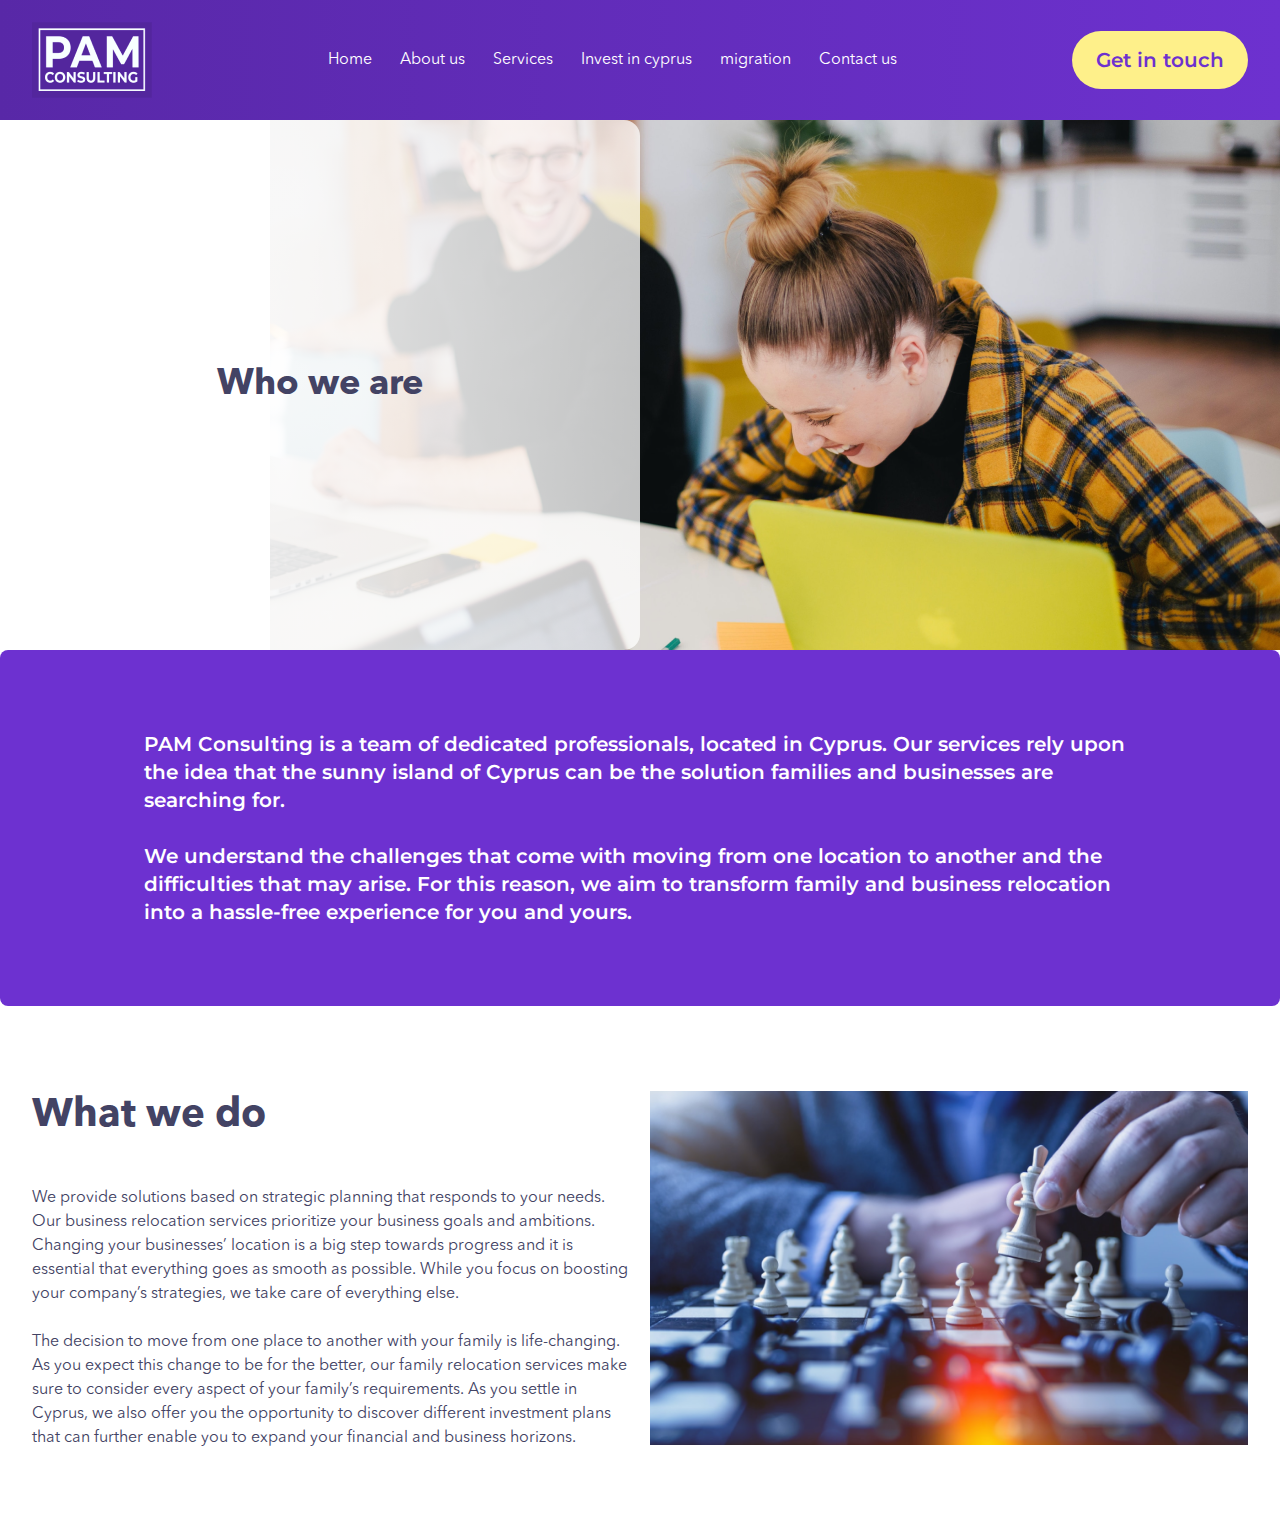
==== about_us.html @ 16cc18ea "what we do section completed" ====
<!DOCTYPE html>
<html lang="en">
  <head>
    <meta charset="UTF-8" />
    <meta name="viewport" content="width=device-width, initial-scale=1.0" />
    <title>About Us</title>
    <link rel="stylesheet" href="./styles/about_us.css" />
    <script src="./scripts/about_us.js" defer></script>
  </head>
  <body class="overflow-x-hidden">
    <svg class="hidden">
      <symbol
        id="bars3"
        xmlns="http://www.w3.org/2000/svg"
        fill="currentColor"
        viewBox="0 0 24 24"
        stroke-width="1.5"
        stroke="currentColor"
      >
        <path
          stroke-linecap="round"
          stroke-linejoin="round"
          d="M3.75 6.75h16.5M3.75 12h16.5m-16.5 5.25h16.5"
        />
      </symbol>
      <symbol
        id="x-mark"
        xmlns="http://www.w3.org/2000/svg"
        fill="none"
        viewBox="0 0 24 24"
        stroke-width="1.5"
        stroke="currentColor"
      >
        <path
          stroke-linecap="round"
          stroke-linejoin="round"
          d="M6 18L18 6M6 6l12 12"
        />
      </symbol>
      <symbol
        id="question-mark-circle"
        xmlns="http://www.w3.org/2000/svg"
        fill="none"
        viewBox="0 0 24 24"
        stroke-width="1.5"
        stroke="currentColor"
        class="w-6 h-6"
      >
        <path
          stroke-linecap="round"
          stroke-linejoin="round"
          d="M9.879 7.519c1.171-1.025 3.071-1.025 4.242 0 1.172 1.025 1.172 2.687 0 3.712-.203.179-.43.326-.67.442-.745.361-1.45.999-1.45 1.827v.75M21 12a9 9 0 11-18 0 9 9 0 0118 0zm-9 5.25h.008v.008H12v-.008z"
        />
      </symbol>
    </svg>
    <header
      class="py-5 bg-gradient-to-r from-purple-900 to-purple-800 relative"
    >
      <div class="container">
        <div class="flex items-center justify-between">
          <div class="w-[80px] h-16 sm:w-[120px] sm:h-20 flex items-center">
            <img src="./files/imgs/about_us_imgs/logo.png" alt="site_logo" />
          </div>
          <nav class="hidden lg:block">
            <ul
              class="flex items-center gap-x-7 text-base child:font-avenirNext child:text-white"
            >
              <li><a href="#">Home</a></li>
              <li><a href="#">About us</a></li>
              <li><a href="#">Services</a></li>
              <li><a href="#">Invest in cyprus</a></li>
              <li><a href="#">migration</a></li>
              <li><a href="#">Contact us</a></li>
            </ul>
          </nav>
          <div class="flex items-center gap-[40px]">
            <div
              class="hidden sm:block font-Montserrat-semi text-base lg:text-xl text-purple-800 bg-yellow-200 px-5 lg:px-6 py-3 lg:py-[15px] rounded-4xl"
            >
              <a href="#">Get in touch</a>
            </div>
            <div class="block lg:hidden">
              <svg
                class="mobile-nav-toggler text-white w-14 h-[42px] cursor-pointer"
              >
                <use href="#bars3"></use>
              </svg>
              <div
                class="mobile-navbar transition-all duration-300 absolute top-0 -right-[300px] h-screen bg-yellow-200 w-[300px] px-8 py-4 z-[999]"
              >
                <div class="flex items-center justify-between">
                  <div>
                    <svg class="mobile-nav-toggler w-11 h-11 cursor-pointer">
                      <use href="#x-mark"></use>
                    </svg>
                  </div>
                  <div>
                    <svg class="w-11 h-11 cursor-pointer">
                      <use href="#question-mark-circle"></use>
                    </svg>
                  </div>
                </div>
                <hr class="my-6 bg-purple-900" />
                <ul
                  class="flex flex-col items-start gap-y-7 text-base sm:text-xl child:font-avenirNext child:text-black child:before:transition-all child:relative child:pl-4 child:before:content-[''] child:before:h-1 child:before:w-0 child-hover:before:w-3 child:before:bg-purple-900 child:before:absolute child:before:top-0 child:before:bottom-0 child:before:left-0 child:before:my-auto child:before:rounded-md"
                >
                  <li><a href="#">Home</a></li>
                  <li><a href="#">About us</a></li>
                  <li><a href="#">Services</a></li>
                  <li><a href="#">Invest in cyprus</a></li>
                  <li><a href="#">migration</a></li>
                  <li><a href="#">Contact us</a></li>
                </ul>
              </div>
            </div>
          </div>
        </div>
      </div>
    </header>

    <main>
      <section>
        <div
          class="who-are-we-section hidden lg:flex items-center justify-between h-[530px]"
        >
          <h1
            class="h-full text-4xl font-avenirNextBold text-[#434364] w-1/2 flex items-center justify-center bg-gradient-to-r from-white to-white/75 rounded-e-2xl"
          >
            Who we are
          </h1>
        </div>
        <div
          class="who-are-we-section-mobile h-[400px] sm:h-[530px] lg:hidden rounded-b-2xl"
        >
          <h2
            class="text-3xl sm:text-4xl font-avenirNextBold text-[#434364] text-center py-16 bg-gradient-to-b from-white to-white/75 rounded-b-2xl"
          >
            Who we are
          </h2>
        </div>
        <div class="bg-purple-400 rounded-lg">
          <div class="container">
            <p
              class="font-Montserrat-semi text-sm md:text-xl text-justify md:text-start leading-10 text-white py-14 md:py-20 2xl:px-80 xl:px-28 md:px-24 px-7"
            >
              PAM Consulting is a team of dedicated professionals, located in
              Cyprus. Our services rely upon the idea that the sunny island of
              Cyprus can be the solution families and businesses are searching
              for.
              <br /><br />
              We understand the challenges that come with moving from one
              location to another and the difficulties that may arise. For this
              reason, we aim to transform family and business relocation into a
              hassle-free experience for you and yours.
            </p>
          </div>
        </div>
      </section>
      <section class="py-20">
        <div class="container">
          <div
            class="flex flex-col lg:flex-row lg:items-center justify-center gap-5"
          >
            <div class="lg:w-1/2 text-[#434364]">
              <h2 class="font-avenirNextBold text-[30px] xl:text-[40px] mb-10">
                What we do
              </h2>
              <p class="font-avenirNext leading-6">
                We provide solutions based on strategic planning that responds
                to your needs. Our business relocation services prioritize your
                business goals and ambitions. Changing your businesses’ location
                is a big step towards progress and it is essential that
                everything goes as smooth as possible. While you focus on
                boosting your company’s strategies, we take care of everything
                else.
                <br /><br />
                The decision to move from one place to another with your family
                is life-changing. As you expect this change to be for the
                better, our family relocation services make sure to consider
                every aspect of your family’s requirements. As you settle in
                Cyprus, we also offer you the opportunity to discover different
                investment plans that can further enable you to expand your
                financial and business horizons.
              </p>
            </div>
            <div class="lg:w-1/2">
              <div class="overflow-hidden">
                <img
                  src="./files/imgs/about_us_imgs/what_we_do.png"
                  alt="img"
                />
              </div>
            </div>
          </div>
        </div>
      </section>
    </main>

    <div
      id="overlay"
      class="hidden fixed top-0 bottom-0 right-0 left-0 h-screen w-full bg-black/50 z-[99]"
    ></div>
  </body>
</html>
---- styles/about_us.css ----
/*
! tailwindcss v3.3.5 | MIT License | https://tailwindcss.com
*/

/*
1. Prevent padding and border from affecting element width. (https://github.com/mozdevs/cssremedy/issues/4)
2. Allow adding a border to an element by just adding a border-width. (https://github.com/tailwindcss/tailwindcss/pull/116)
*/

*,
::before,
::after {
  box-sizing: border-box;
  /* 1 */
  border-width: 0;
  /* 2 */
  border-style: solid;
  /* 2 */
  border-color: #e5e7eb;
  /* 2 */
}

::before,
::after {
  --tw-content: '';
}

/*
1. Use a consistent sensible line-height in all browsers.
2. Prevent adjustments of font size after orientation changes in iOS.
3. Use a more readable tab size.
4. Use the user's configured `sans` font-family by default.
5. Use the user's configured `sans` font-feature-settings by default.
6. Use the user's configured `sans` font-variation-settings by default.
*/

html {
  line-height: 1.5;
  /* 1 */
  -webkit-text-size-adjust: 100%;
  /* 2 */
  -moz-tab-size: 4;
  /* 3 */
  -o-tab-size: 4;
     tab-size: 4;
  /* 3 */
  font-family: ui-sans-serif, system-ui, -apple-system, BlinkMacSystemFont, "Segoe UI", Roboto, "Helvetica Neue", Arial, "Noto Sans", sans-serif, "Apple Color Emoji", "Segoe UI Emoji", "Segoe UI Symbol", "Noto Color Emoji";
  /* 4 */
  font-feature-settings: normal;
  /* 5 */
  font-variation-settings: normal;
  /* 6 */
}

/*
1. Remove the margin in all browsers.
2. Inherit line-height from `html` so users can set them as a class directly on the `html` element.
*/

body {
  margin: 0;
  /* 1 */
  line-height: inherit;
  /* 2 */
}

/*
1. Add the correct height in Firefox.
2. Correct the inheritance of border color in Firefox. (https://bugzilla.mozilla.org/show_bug.cgi?id=190655)
3. Ensure horizontal rules are visible by default.
*/

hr {
  height: 0;
  /* 1 */
  color: inherit;
  /* 2 */
  border-top-width: 1px;
  /* 3 */
}

/*
Add the correct text decoration in Chrome, Edge, and Safari.
*/

abbr:where([title]) {
  -webkit-text-decoration: underline dotted;
          text-decoration: underline dotted;
}

/*
Remove the default font size and weight for headings.
*/

h1,
h2,
h3,
h4,
h5,
h6 {
  font-size: inherit;
  font-weight: inherit;
}

/*
Reset links to optimize for opt-in styling instead of opt-out.
*/

a {
  color: inherit;
  text-decoration: inherit;
}

/*
Add the correct font weight in Edge and Safari.
*/

b,
strong {
  font-weight: bolder;
}

/*
1. Use the user's configured `mono` font family by default.
2. Correct the odd `em` font sizing in all browsers.
*/

code,
kbd,
samp,
pre {
  font-family: ui-monospace, SFMono-Regular, Menlo, Monaco, Consolas, "Liberation Mono", "Courier New", monospace;
  /* 1 */
  font-size: 1em;
  /* 2 */
}

/*
Add the correct font size in all browsers.
*/

small {
  font-size: 80%;
}

/*
Prevent `sub` and `sup` elements from affecting the line height in all browsers.
*/

sub,
sup {
  font-size: 75%;
  line-height: 0;
  position: relative;
  vertical-align: baseline;
}

sub {
  bottom: -0.25em;
}

sup {
  top: -0.5em;
}

/*
1. Remove text indentation from table contents in Chrome and Safari. (https://bugs.chromium.org/p/chromium/issues/detail?id=999088, https://bugs.webkit.org/show_bug.cgi?id=201297)
2. Correct table border color inheritance in all Chrome and Safari. (https://bugs.chromium.org/p/chromium/issues/detail?id=935729, https://bugs.webkit.org/show_bug.cgi?id=195016)
3. Remove gaps between table borders by default.
*/

table {
  text-indent: 0;
  /* 1 */
  border-color: inherit;
  /* 2 */
  border-collapse: collapse;
  /* 3 */
}

/*
1. Change the font styles in all browsers.
2. Remove the margin in Firefox and Safari.
3. Remove default padding in all browsers.
*/

button,
input,
optgroup,
select,
textarea {
  font-family: inherit;
  /* 1 */
  font-feature-settings: inherit;
  /* 1 */
  font-variation-settings: inherit;
  /* 1 */
  font-size: 100%;
  /* 1 */
  font-weight: inherit;
  /* 1 */
  line-height: inherit;
  /* 1 */
  color: inherit;
  /* 1 */
  margin: 0;
  /* 2 */
  padding: 0;
  /* 3 */
}

/*
Remove the inheritance of text transform in Edge and Firefox.
*/

button,
select {
  text-transform: none;
}

/*
1. Correct the inability to style clickable types in iOS and Safari.
2. Remove default button styles.
*/

button,
[type='button'],
[type='reset'],
[type='submit'] {
  -webkit-appearance: button;
  /* 1 */
  background-color: transparent;
  /* 2 */
  background-image: none;
  /* 2 */
}

/*
Use the modern Firefox focus style for all focusable elements.
*/

:-moz-focusring {
  outline: auto;
}

/*
Remove the additional `:invalid` styles in Firefox. (https://github.com/mozilla/gecko-dev/blob/2f9eacd9d3d995c937b4251a5557d95d494c9be1/layout/style/res/forms.css#L728-L737)
*/

:-moz-ui-invalid {
  box-shadow: none;
}

/*
Add the correct vertical alignment in Chrome and Firefox.
*/

progress {
  vertical-align: baseline;
}

/*
Correct the cursor style of increment and decrement buttons in Safari.
*/

::-webkit-inner-spin-button,
::-webkit-outer-spin-button {
  height: auto;
}

/*
1. Correct the odd appearance in Chrome and Safari.
2. Correct the outline style in Safari.
*/

[type='search'] {
  -webkit-appearance: textfield;
  /* 1 */
  outline-offset: -2px;
  /* 2 */
}

/*
Remove the inner padding in Chrome and Safari on macOS.
*/

::-webkit-search-decoration {
  -webkit-appearance: none;
}

/*
1. Correct the inability to style clickable types in iOS and Safari.
2. Change font properties to `inherit` in Safari.
*/

::-webkit-file-upload-button {
  -webkit-appearance: button;
  /* 1 */
  font: inherit;
  /* 2 */
}

/*
Add the correct display in Chrome and Safari.
*/

summary {
  display: list-item;
}

/*
Removes the default spacing and border for appropriate elements.
*/

blockquote,
dl,
dd,
h1,
h2,
h3,
h4,
h5,
h6,
hr,
figure,
p,
pre {
  margin: 0;
}

fieldset {
  margin: 0;
  padding: 0;
}

legend {
  padding: 0;
}

ol,
ul,
menu {
  list-style: none;
  margin: 0;
  padding: 0;
}

/*
Reset default styling for dialogs.
*/

dialog {
  padding: 0;
}

/*
Prevent resizing textareas horizontally by default.
*/

textarea {
  resize: vertical;
}

/*
1. Reset the default placeholder opacity in Firefox. (https://github.com/tailwindlabs/tailwindcss/issues/3300)
2. Set the default placeholder color to the user's configured gray 400 color.
*/

input::-moz-placeholder, textarea::-moz-placeholder {
  opacity: 1;
  /* 1 */
  color: #9ca3af;
  /* 2 */
}

input::placeholder,
textarea::placeholder {
  opacity: 1;
  /* 1 */
  color: #9ca3af;
  /* 2 */
}

/*
Set the default cursor for buttons.
*/

button,
[role="button"] {
  cursor: pointer;
}

/*
Make sure disabled buttons don't get the pointer cursor.
*/

:disabled {
  cursor: default;
}

/*
1. Make replaced elements `display: block` by default. (https://github.com/mozdevs/cssremedy/issues/14)
2. Add `vertical-align: middle` to align replaced elements more sensibly by default. (https://github.com/jensimmons/cssremedy/issues/14#issuecomment-634934210)
   This can trigger a poorly considered lint error in some tools but is included by design.
*/

img,
svg,
video,
canvas,
audio,
iframe,
embed,
object {
  display: block;
  /* 1 */
  vertical-align: middle;
  /* 2 */
}

/*
Constrain images and videos to the parent width and preserve their intrinsic aspect ratio. (https://github.com/mozdevs/cssremedy/issues/14)
*/

img,
video {
  max-width: 100%;
  height: auto;
}

/* Make elements with the HTML hidden attribute stay hidden by default */

[hidden] {
  display: none;
}

@font-face {
  font-family: "avenirNext";

  src: url("../files/fonts/avenir_next/AvenirNextLTPro-Regular.otf");
}

@font-face {
  font-family: "avenirNext-bold";

  src: url("../files/fonts/avenir_next/AvenirNextLTPro-Bold.otf");
}

@font-face {
  font-family: "Montserrat-semi";

  src: url("../files/fonts/montserrat/Montserrat-SemiBold.ttf");
}

.mobile-nav-active {
  right: 0 !important;
}

.who-are-we-section,
  .who-are-we-section-mobile {
  background-image: url("../files/imgs/about_us_imgs/who_we_are.png");
  background-repeat: no-repeat;
}

.who-are-we-section {
  background-size: contain;
  background-position: right;
}

.who-are-we-section-mobile {
  background-size: cover;
  background-position: center;
}

*, ::before, ::after {
  --tw-border-spacing-x: 0;
  --tw-border-spacing-y: 0;
  --tw-translate-x: 0;
  --tw-translate-y: 0;
  --tw-rotate: 0;
  --tw-skew-x: 0;
  --tw-skew-y: 0;
  --tw-scale-x: 1;
  --tw-scale-y: 1;
  --tw-pan-x:  ;
  --tw-pan-y:  ;
  --tw-pinch-zoom:  ;
  --tw-scroll-snap-strictness: proximity;
  --tw-gradient-from-position:  ;
  --tw-gradient-via-position:  ;
  --tw-gradient-to-position:  ;
  --tw-ordinal:  ;
  --tw-slashed-zero:  ;
  --tw-numeric-figure:  ;
  --tw-numeric-spacing:  ;
  --tw-numeric-fraction:  ;
  --tw-ring-inset:  ;
  --tw-ring-offset-width: 0px;
  --tw-ring-offset-color: #fff;
  --tw-ring-color: rgb(59 130 246 / 0.5);
  --tw-ring-offset-shadow: 0 0 #0000;
  --tw-ring-shadow: 0 0 #0000;
  --tw-shadow: 0 0 #0000;
  --tw-shadow-colored: 0 0 #0000;
  --tw-blur:  ;
  --tw-brightness:  ;
  --tw-contrast:  ;
  --tw-grayscale:  ;
  --tw-hue-rotate:  ;
  --tw-invert:  ;
  --tw-saturate:  ;
  --tw-sepia:  ;
  --tw-drop-shadow:  ;
  --tw-backdrop-blur:  ;
  --tw-backdrop-brightness:  ;
  --tw-backdrop-contrast:  ;
  --tw-backdrop-grayscale:  ;
  --tw-backdrop-hue-rotate:  ;
  --tw-backdrop-invert:  ;
  --tw-backdrop-opacity:  ;
  --tw-backdrop-saturate:  ;
  --tw-backdrop-sepia:  ;
}

::backdrop {
  --tw-border-spacing-x: 0;
  --tw-border-spacing-y: 0;
  --tw-translate-x: 0;
  --tw-translate-y: 0;
  --tw-rotate: 0;
  --tw-skew-x: 0;
  --tw-skew-y: 0;
  --tw-scale-x: 1;
  --tw-scale-y: 1;
  --tw-pan-x:  ;
  --tw-pan-y:  ;
  --tw-pinch-zoom:  ;
  --tw-scroll-snap-strictness: proximity;
  --tw-gradient-from-position:  ;
  --tw-gradient-via-position:  ;
  --tw-gradient-to-position:  ;
  --tw-ordinal:  ;
  --tw-slashed-zero:  ;
  --tw-numeric-figure:  ;
  --tw-numeric-spacing:  ;
  --tw-numeric-fraction:  ;
  --tw-ring-inset:  ;
  --tw-ring-offset-width: 0px;
  --tw-ring-offset-color: #fff;
  --tw-ring-color: rgb(59 130 246 / 0.5);
  --tw-ring-offset-shadow: 0 0 #0000;
  --tw-ring-shadow: 0 0 #0000;
  --tw-shadow: 0 0 #0000;
  --tw-shadow-colored: 0 0 #0000;
  --tw-blur:  ;
  --tw-brightness:  ;
  --tw-contrast:  ;
  --tw-grayscale:  ;
  --tw-hue-rotate:  ;
  --tw-invert:  ;
  --tw-saturate:  ;
  --tw-sepia:  ;
  --tw-drop-shadow:  ;
  --tw-backdrop-blur:  ;
  --tw-backdrop-brightness:  ;
  --tw-backdrop-contrast:  ;
  --tw-backdrop-grayscale:  ;
  --tw-backdrop-hue-rotate:  ;
  --tw-backdrop-invert:  ;
  --tw-backdrop-opacity:  ;
  --tw-backdrop-saturate:  ;
  --tw-backdrop-sepia:  ;
}

.container {
  width: 100%;
  margin-right: auto;
  margin-left: auto;
  padding-right: 2rem;
  padding-left: 2rem;
}

@media (min-width: 640px) {
  .container {
    max-width: 640px;
  }
}

@media (min-width: 768px) {
  .container {
    max-width: 768px;
  }
}

@media (min-width: 1024px) {
  .container {
    max-width: 1024px;
  }
}

@media (min-width: 1280px) {
  .container {
    max-width: 1280px;
  }
}

@media (min-width: 1536px) {
  .container {
    max-width: 1536px;
  }
}

.fixed {
  position: fixed;
}

.absolute {
  position: absolute;
}

.relative {
  position: relative;
}

.-right-\[300px\] {
  right: -300px;
}

.bottom-0 {
  bottom: 0px;
}

.left-0 {
  left: 0px;
}

.right-0 {
  right: 0px;
}

.top-0 {
  top: 0px;
}

.z-\[999\] {
  z-index: 999;
}

.z-\[99\] {
  z-index: 99;
}

.my-6 {
  margin-top: 1.5rem;
  margin-bottom: 1.5rem;
}

.mb-10 {
  margin-bottom: 2.5rem;
}

.block {
  display: block;
}

.flex {
  display: flex;
}

.hidden {
  display: none;
}

.h-11 {
  height: 2.75rem;
}

.h-16 {
  height: 4rem;
}

.h-6 {
  height: 1.5rem;
}

.h-\[400px\] {
  height: 400px;
}

.h-\[42px\] {
  height: 42px;
}

.h-\[530px\] {
  height: 530px;
}

.h-full {
  height: 100%;
}

.h-screen {
  height: 100vh;
}

.w-1\/2 {
  width: 50%;
}

.w-11 {
  width: 2.75rem;
}

.w-14 {
  width: 3.5rem;
}

.w-6 {
  width: 1.5rem;
}

.w-\[300px\] {
  width: 300px;
}

.w-\[80px\] {
  width: 80px;
}

.w-full {
  width: 100%;
}

.transform {
  transform: translate(var(--tw-translate-x), var(--tw-translate-y)) rotate(var(--tw-rotate)) skewX(var(--tw-skew-x)) skewY(var(--tw-skew-y)) scaleX(var(--tw-scale-x)) scaleY(var(--tw-scale-y));
}

.cursor-pointer {
  cursor: pointer;
}

.flex-row {
  flex-direction: row;
}

.flex-col {
  flex-direction: column;
}

.items-start {
  align-items: flex-start;
}

.items-center {
  align-items: center;
}

.justify-center {
  justify-content: center;
}

.justify-between {
  justify-content: space-between;
}

.gap-\[40px\] {
  gap: 40px;
}

.gap-5 {
  gap: 1.25rem;
}

.gap-x-7 {
  -moz-column-gap: 1.75rem;
       column-gap: 1.75rem;
}

.gap-y-7 {
  row-gap: 1.75rem;
}

.overflow-hidden {
  overflow: hidden;
}

.overflow-x-hidden {
  overflow-x: hidden;
}

.rounded-4xl {
  border-radius: 30px;
}

.rounded-lg {
  border-radius: 0.5rem;
}

.rounded-b-2xl {
  border-bottom-right-radius: 1rem;
  border-bottom-left-radius: 1rem;
}

.rounded-e-2xl {
  border-start-end-radius: 1rem;
  border-end-end-radius: 1rem;
}

.rounded-s-md {
  border-start-start-radius: 0.375rem;
  border-end-start-radius: 0.375rem;
}

.rounded-e-md {
  border-start-end-radius: 0.375rem;
  border-end-end-radius: 0.375rem;
}

.rounded-e-lg {
  border-start-end-radius: 0.5rem;
  border-end-end-radius: 0.5rem;
}

.bg-black\/50 {
  background-color: rgb(0 0 0 / 0.5);
}

.bg-purple-400 {
  --tw-bg-opacity: 1;
  background-color: rgb(109 49 208 / var(--tw-bg-opacity));
}

.bg-purple-900 {
  --tw-bg-opacity: 1;
  background-color: rgb(88 40 167 / var(--tw-bg-opacity));
}

.bg-yellow-200 {
  --tw-bg-opacity: 1;
  background-color: rgb(254 240 138 / var(--tw-bg-opacity));
}

.bg-gradient-to-b {
  background-image: linear-gradient(to bottom, var(--tw-gradient-stops));
}

.bg-gradient-to-r {
  background-image: linear-gradient(to right, var(--tw-gradient-stops));
}

.from-purple-900 {
  --tw-gradient-from: #5828a7 var(--tw-gradient-from-position);
  --tw-gradient-to: rgb(88 40 167 / 0) var(--tw-gradient-to-position);
  --tw-gradient-stops: var(--tw-gradient-from), var(--tw-gradient-to);
}

.from-white {
  --tw-gradient-from: #fff var(--tw-gradient-from-position);
  --tw-gradient-to: rgb(255 255 255 / 0) var(--tw-gradient-to-position);
  --tw-gradient-stops: var(--tw-gradient-from), var(--tw-gradient-to);
}

.to-purple-800 {
  --tw-gradient-to: #6d31cf var(--tw-gradient-to-position);
}

.to-white\/75 {
  --tw-gradient-to: rgb(255 255 255 / 0.75) var(--tw-gradient-to-position);
}

.px-5 {
  padding-left: 1.25rem;
  padding-right: 1.25rem;
}

.px-7 {
  padding-left: 1.75rem;
  padding-right: 1.75rem;
}

.px-8 {
  padding-left: 2rem;
  padding-right: 2rem;
}

.py-14 {
  padding-top: 3.5rem;
  padding-bottom: 3.5rem;
}

.py-16 {
  padding-top: 4rem;
  padding-bottom: 4rem;
}

.py-3 {
  padding-top: 0.75rem;
  padding-bottom: 0.75rem;
}

.py-4 {
  padding-top: 1rem;
  padding-bottom: 1rem;
}

.py-5 {
  padding-top: 1.25rem;
  padding-bottom: 1.25rem;
}

.py-20 {
  padding-top: 5rem;
  padding-bottom: 5rem;
}

.text-center {
  text-align: center;
}

.text-justify {
  text-align: justify;
}

.font-Montserrat-semi {
  font-family: Montserrat-semi;
}

.font-avenirNextBold {
  font-family: avenirNext-bold;
}

.font-avenirNext {
  font-family: avenirNext;
}

.text-3xl {
  font-size: 1.875rem;
  line-height: 2.25rem;
}

.text-4xl {
  font-size: 2.25rem;
  line-height: 2.5rem;
}

.text-base {
  font-size: 1rem;
  line-height: 1.5rem;
}

.text-sm {
  font-size: 0.875rem;
  line-height: 1.25rem;
}

.text-\[40px\] {
  font-size: 40px;
}

.text-\[90px\] {
  font-size: 90px;
}

.text-\[30px\] {
  font-size: 30px;
}

.leading-10 {
  line-height: 2.5rem;
}

.leading-7 {
  line-height: 1.75rem;
}

.leading-6 {
  line-height: 1.5rem;
}

.text-\[\#434364\] {
  --tw-text-opacity: 1;
  color: rgb(67 67 100 / var(--tw-text-opacity));
}

.text-purple-800 {
  --tw-text-opacity: 1;
  color: rgb(109 49 207 / var(--tw-text-opacity));
}

.text-white {
  --tw-text-opacity: 1;
  color: rgb(255 255 255 / var(--tw-text-opacity));
}

.text-\[\] {
  color: ;
}

.text-\[px\] {
  color: px;
}

.transition-all {
  transition-property: all;
  transition-timing-function: cubic-bezier(0.4, 0, 0.2, 1);
  transition-duration: 150ms;
}

.duration-300 {
  transition-duration: 300ms;
}

.child\:relative > * {
  position: relative;
}

.child\:pl-4 > * {
  padding-left: 1rem;
}

.child\:font-avenirNext > * {
  font-family: avenirNext;
}

.child\:text-black > * {
  --tw-text-opacity: 1;
  color: rgb(0 0 0 / var(--tw-text-opacity));
}

.child\:text-white > * {
  --tw-text-opacity: 1;
  color: rgb(255 255 255 / var(--tw-text-opacity));
}

.child\:before\:absolute > *::before {
  content: var(--tw-content);
  position: absolute;
}

.child\:before\:bottom-0 > *::before {
  content: var(--tw-content);
  bottom: 0px;
}

.child\:before\:left-0 > *::before {
  content: var(--tw-content);
  left: 0px;
}

.child\:before\:top-0 > *::before {
  content: var(--tw-content);
  top: 0px;
}

.child\:before\:my-auto > *::before {
  content: var(--tw-content);
  margin-top: auto;
  margin-bottom: auto;
}

.child\:before\:h-1 > *::before {
  content: var(--tw-content);
  height: 0.25rem;
}

.child\:before\:w-0 > *::before {
  content: var(--tw-content);
  width: 0px;
}

.child\:before\:rounded-md > *::before {
  content: var(--tw-content);
  border-radius: 0.375rem;
}

.child\:before\:bg-purple-900 > *::before {
  content: var(--tw-content);
  --tw-bg-opacity: 1;
  background-color: rgb(88 40 167 / var(--tw-bg-opacity));
}

.child\:before\:transition-all > *::before {
  content: var(--tw-content);
  transition-property: all;
  transition-timing-function: cubic-bezier(0.4, 0, 0.2, 1);
  transition-duration: 150ms;
}

.child\:before\:content-\[\'\'\] > *::before {
  --tw-content: '';
  content: var(--tw-content);
}

.child-hover\:before\:w-3 > *:hover::before {
  content: var(--tw-content);
  width: 0.75rem;
}

@media (min-width: 640px) {
  .sm\:block {
    display: block;
  }

  .sm\:h-20 {
    height: 5rem;
  }

  .sm\:h-\[530px\] {
    height: 530px;
  }

  .sm\:w-\[120px\] {
    width: 120px;
  }

  .sm\:text-4xl {
    font-size: 2.25rem;
    line-height: 2.5rem;
  }

  .sm\:text-xl {
    font-size: 1.25rem;
    line-height: 1.75rem;
  }
}

@media (min-width: 768px) {
  .md\:px-24 {
    padding-left: 6rem;
    padding-right: 6rem;
  }

  .md\:py-20 {
    padding-top: 5rem;
    padding-bottom: 5rem;
  }

  .md\:text-start {
    text-align: start;
  }

  .md\:text-xl {
    font-size: 1.25rem;
    line-height: 1.75rem;
  }
}

@media (min-width: 1024px) {
  .lg\:block {
    display: block;
  }

  .lg\:flex {
    display: flex;
  }

  .lg\:hidden {
    display: none;
  }

  .lg\:w-1\/2 {
    width: 50%;
  }

  .lg\:flex-row {
    flex-direction: row;
  }

  .lg\:items-center {
    align-items: center;
  }

  .lg\:px-6 {
    padding-left: 1.5rem;
    padding-right: 1.5rem;
  }

  .lg\:py-\[15px\] {
    padding-top: 15px;
    padding-bottom: 15px;
  }

  .lg\:text-xl {
    font-size: 1.25rem;
    line-height: 1.75rem;
  }
}

@media (min-width: 1280px) {
  .xl\:flex-row {
    flex-direction: row;
  }

  .xl\:px-28 {
    padding-left: 7rem;
    padding-right: 7rem;
  }

  .xl\:text-\[40px\] {
    font-size: 40px;
  }
}

@media (min-width: 1536px) {
  .\32xl\:px-80 {
    padding-left: 20rem;
    padding-right: 20rem;
  }
}
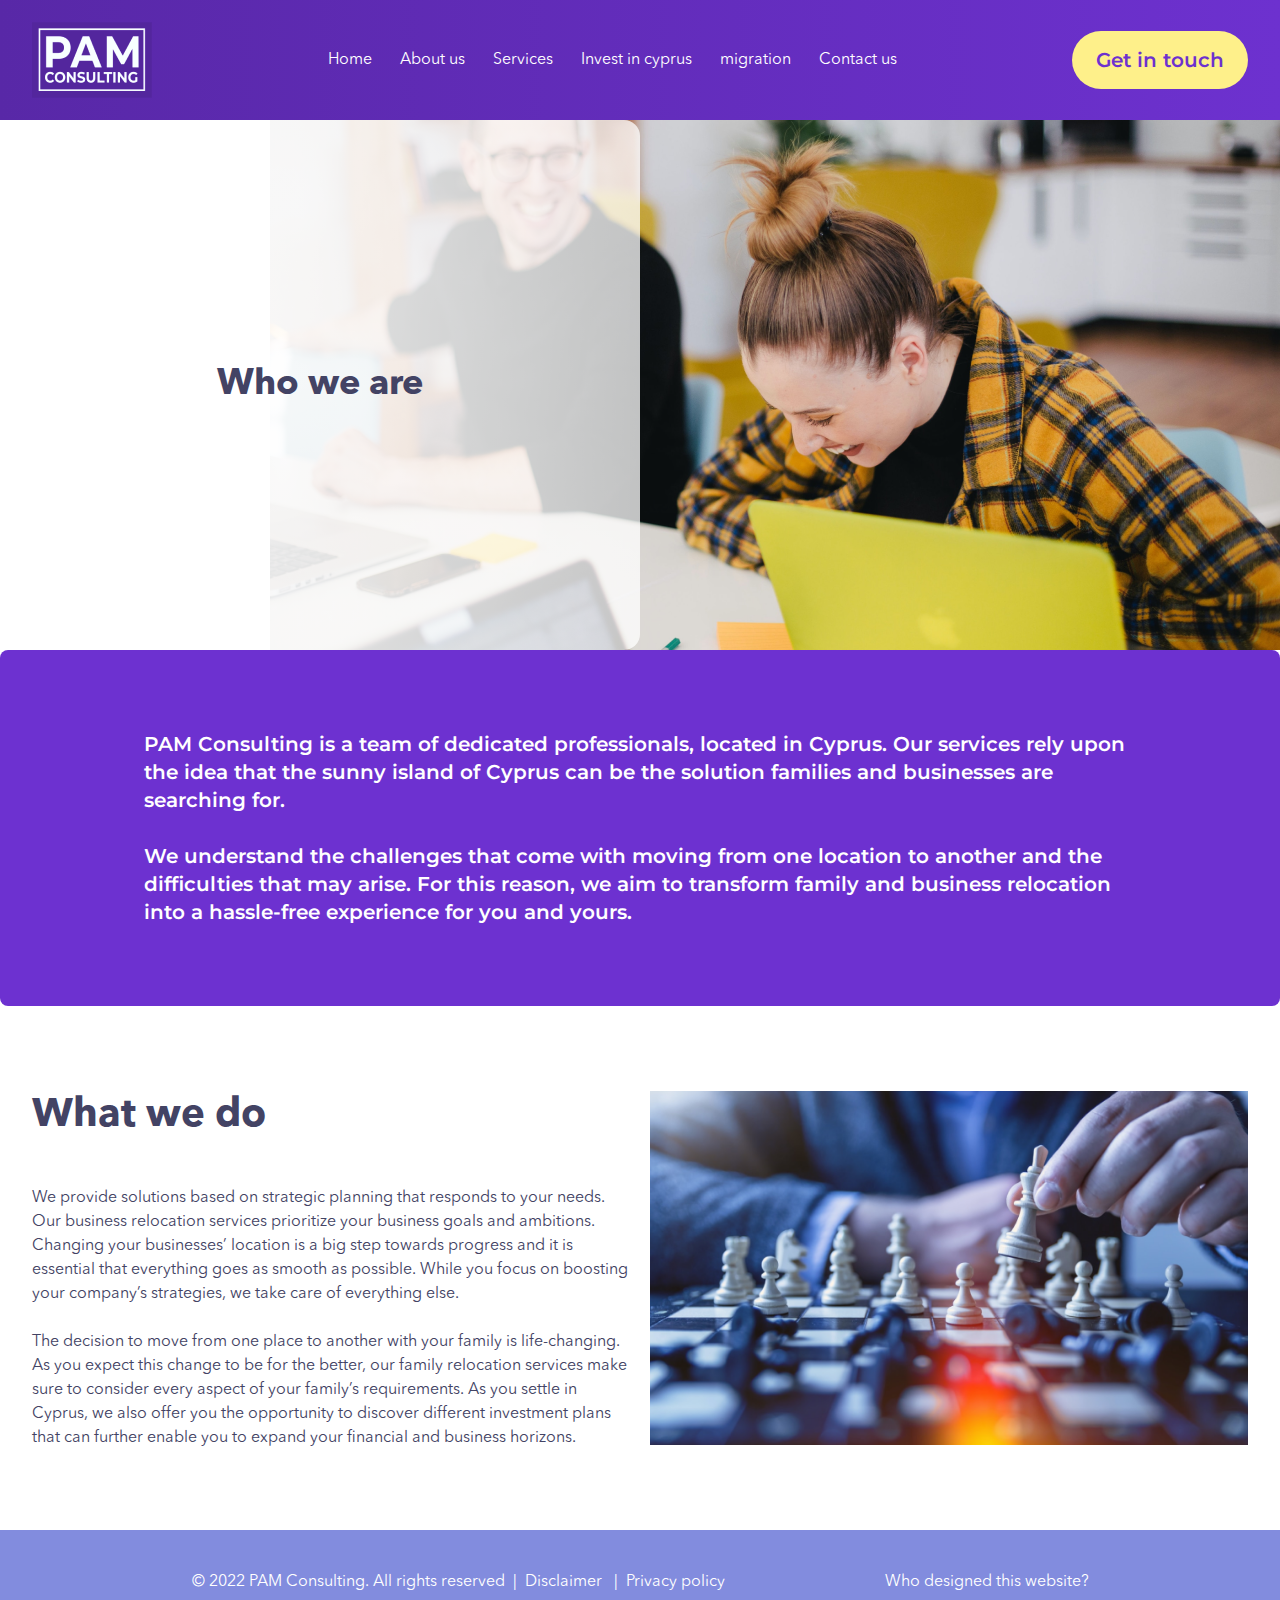
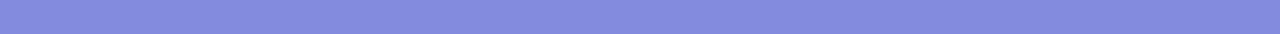
==== commit 3dedf4e2: "footer copyright section completed" ====
--- a/about_us.html
+++ b/about_us.html
@@ -195,6 +195,20 @@
         </div>
       </section>
     </main>
+    <footer>
+      <div
+        class="flex flex-col gap-3 md:flex-row md:gap-0 items-center justify-center bg-[#828CDE] text-white font-avenirNext py-10"
+      >
+        <p>© 2022 PAM Consulting. All rights reserved</p>
+        <div>
+          <a class="before:content-['|'] before:px-2" href="#">Disclaimer</a>
+          <a class="before:content-['|'] before:px-2" href="#"
+            >Privacy policy</a
+          >
+        </div>
+        <a href="#" class="lg:ml-40 md:ml-7">Who designed this website?</a>
+      </div>
+    </footer>
 
     <div
       id="overlay"
--- a/styles/about_us.css
+++ b/styles/about_us.css
@@ -659,6 +659,14 @@
   margin-bottom: 2.5rem;
 }
 
+.ml-10 {
+  margin-left: 2.5rem;
+}
+
+.ml-40 {
+  margin-left: 10rem;
+}
+
 .block {
   display: block;
 }
@@ -769,6 +777,10 @@
 
 .gap-5 {
   gap: 1.25rem;
+}
+
+.gap-3 {
+  gap: 0.75rem;
 }
 
 .gap-x-7 {
@@ -838,6 +850,15 @@
 .bg-yellow-200 {
   --tw-bg-opacity: 1;
   background-color: rgb(254 240 138 / var(--tw-bg-opacity));
+}
+
+.bg-\[\#\] {
+  background-color: #;
+}
+
+.bg-\[\#828CDE\] {
+  --tw-bg-opacity: 1;
+  background-color: rgb(130 140 222 / var(--tw-bg-opacity));
 }
 
 .bg-gradient-to-b {
@@ -913,6 +934,11 @@
   padding-bottom: 5rem;
 }
 
+.py-10 {
+  padding-top: 2.5rem;
+  padding-bottom: 2.5rem;
+}
+
 .text-center {
   text-align: center;
 }
@@ -1010,6 +1036,22 @@
   transition-duration: 300ms;
 }
 
+.before\:px-2::before {
+  content: var(--tw-content);
+  padding-left: 0.5rem;
+  padding-right: 0.5rem;
+}
+
+.before\:content-\[\'\'\]::before {
+  --tw-content: '';
+  content: var(--tw-content);
+}
+
+.before\:content-\[\'\|\'\]::before {
+  --tw-content: '|';
+  content: var(--tw-content);
+}
+
 .child\:relative > * {
   position: relative;
 }
@@ -1097,6 +1139,10 @@
 }
 
 @media (min-width: 640px) {
+  .sm\:ml-0 {
+    margin-left: 0px;
+  }
+
   .sm\:block {
     display: block;
   }
@@ -1111,6 +1157,14 @@
 
   .sm\:w-\[120px\] {
     width: 120px;
+  }
+
+  .sm\:flex-col {
+    flex-direction: column;
+  }
+
+  .sm\:gap-3 {
+    gap: 0.75rem;
   }
 
   .sm\:text-4xl {
@@ -1125,6 +1179,18 @@
 }
 
 @media (min-width: 768px) {
+  .md\:ml-7 {
+    margin-left: 1.75rem;
+  }
+
+  .md\:flex-row {
+    flex-direction: row;
+  }
+
+  .md\:gap-0 {
+    gap: 0px;
+  }
+
   .md\:px-24 {
     padding-left: 6rem;
     padding-right: 6rem;
@@ -1146,6 +1212,10 @@
 }
 
 @media (min-width: 1024px) {
+  .lg\:ml-40 {
+    margin-left: 10rem;
+  }
+
   .lg\:block {
     display: block;
   }
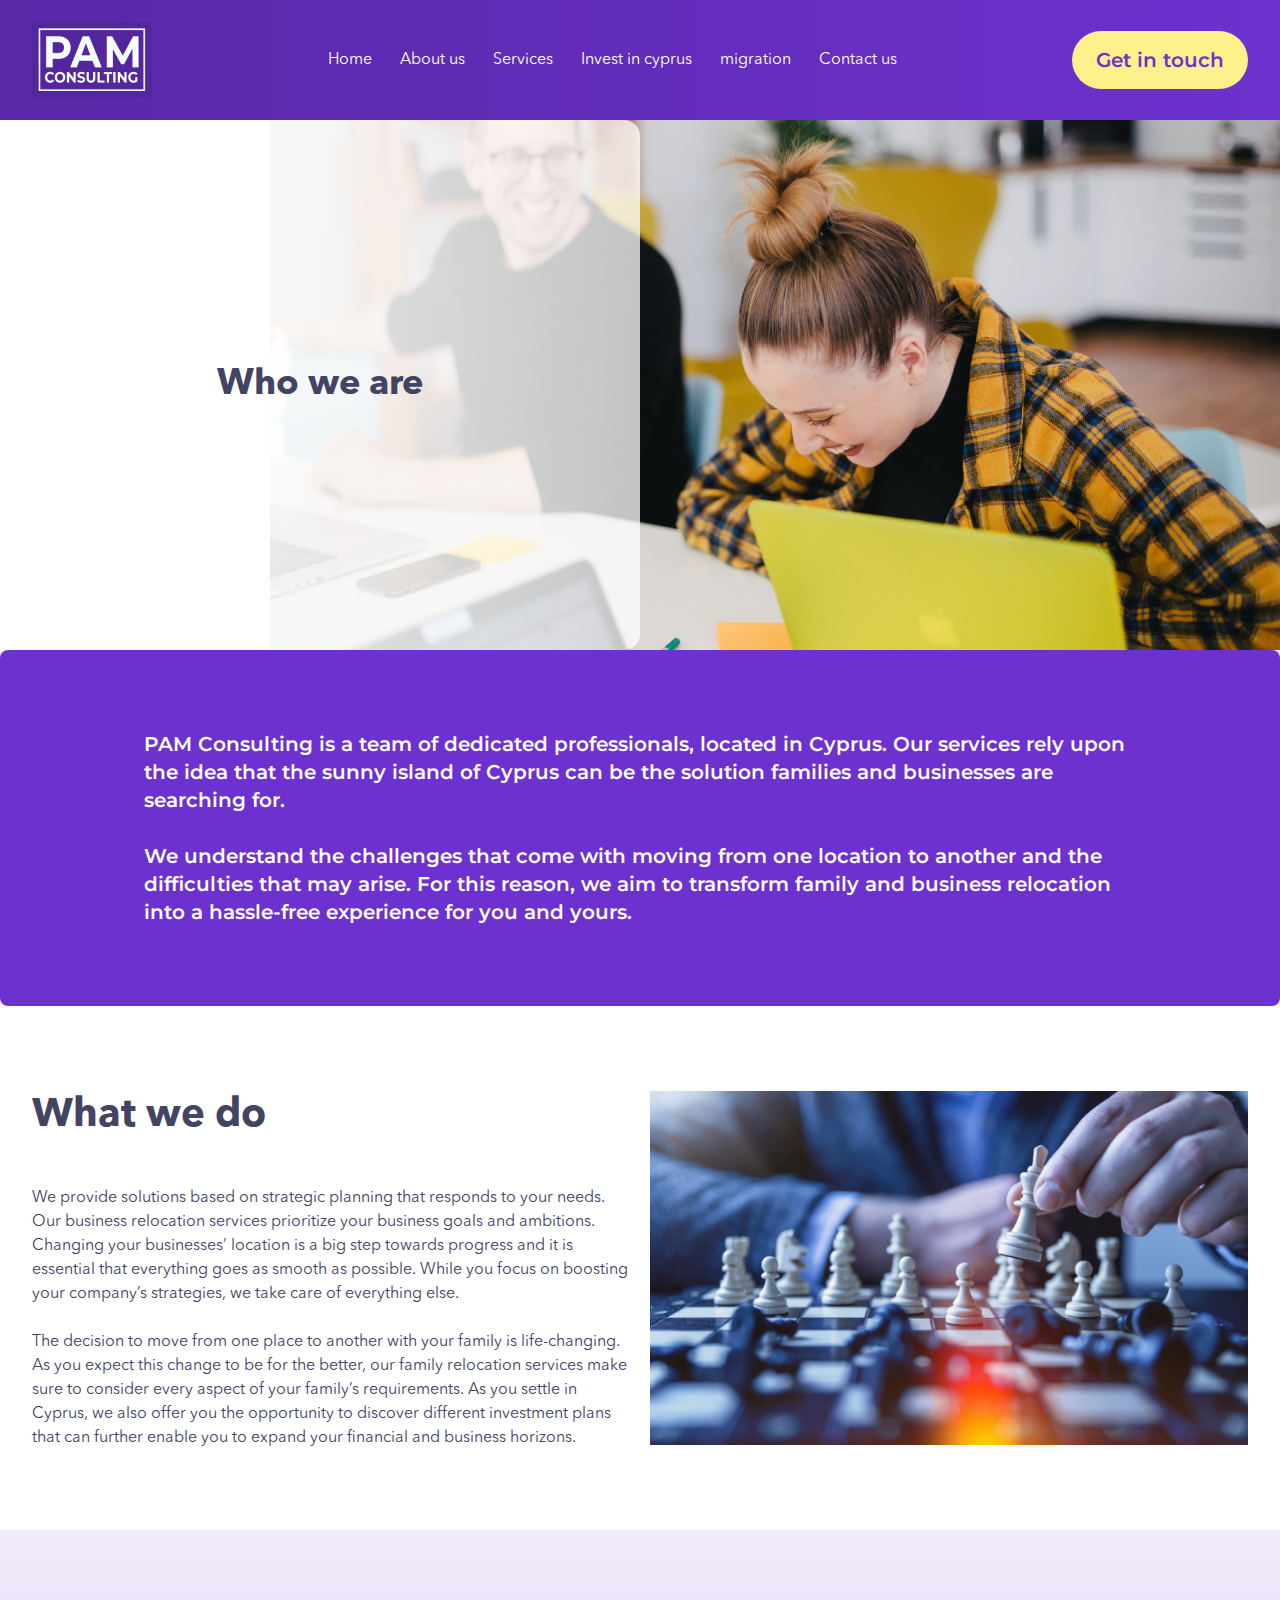
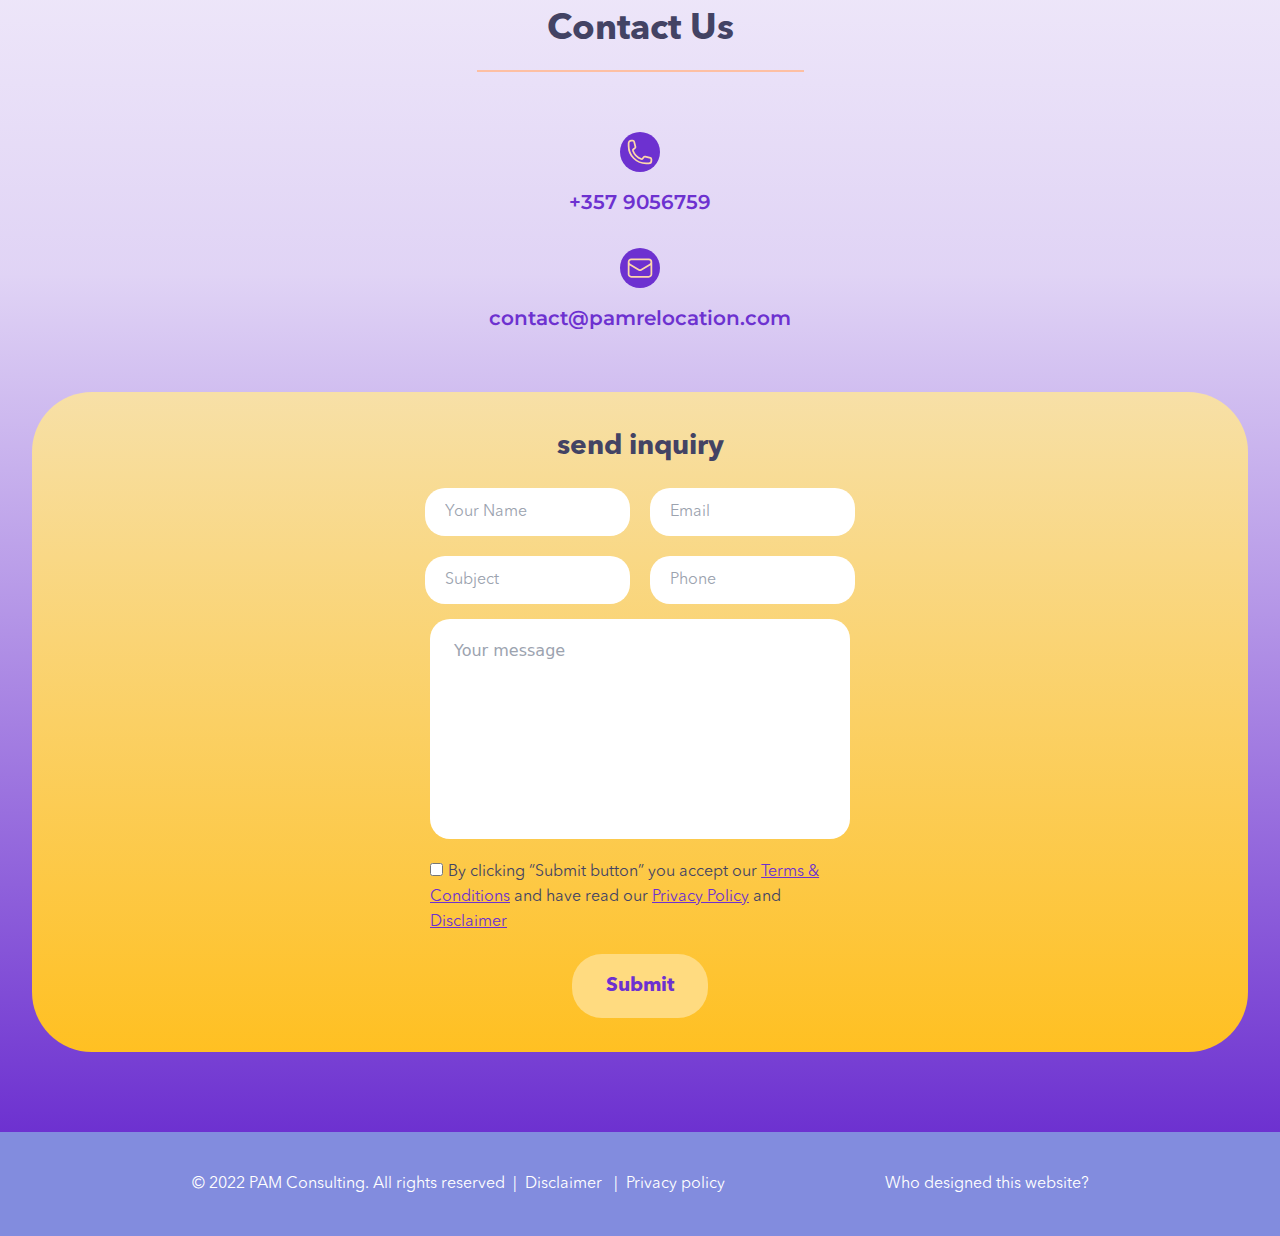
==== commit 42b35030: "footer completed" ====
--- a/about_us.html
+++ b/about_us.html
@@ -50,6 +50,36 @@
           stroke-linecap="round"
           stroke-linejoin="round"
           d="M9.879 7.519c1.171-1.025 3.071-1.025 4.242 0 1.172 1.025 1.172 2.687 0 3.712-.203.179-.43.326-.67.442-.745.361-1.45.999-1.45 1.827v.75M21 12a9 9 0 11-18 0 9 9 0 0118 0zm-9 5.25h.008v.008H12v-.008z"
+        />
+      </symbol>
+      <symbol
+        id="phone"
+        xmlns="http://www.w3.org/2000/svg"
+        fill="none"
+        viewBox="0 0 24 24"
+        stroke-width="1.5"
+        stroke="currentColor"
+        class="w-6 h-6"
+      >
+        <path
+          stroke-linecap="round"
+          stroke-linejoin="round"
+          d="M2.25 6.75c0 8.284 6.716 15 15 15h2.25a2.25 2.25 0 002.25-2.25v-1.372c0-.516-.351-.966-.852-1.091l-4.423-1.106c-.44-.11-.902.055-1.173.417l-.97 1.293c-.282.376-.769.542-1.21.38a12.035 12.035 0 01-7.143-7.143c-.162-.441.004-.928.38-1.21l1.293-.97c.363-.271.527-.734.417-1.173L6.963 3.102a1.125 1.125 0 00-1.091-.852H4.5A2.25 2.25 0 002.25 4.5v2.25z"
+        />
+      </symbol>
+      <symbol
+        id="mail"
+        xmlns="http://www.w3.org/2000/svg"
+        fill="none"
+        viewBox="0 0 24 24"
+        stroke-width="1.5"
+        stroke="currentColor"
+        class="w-6 h-6"
+      >
+        <path
+          stroke-linecap="round"
+          stroke-linejoin="round"
+          d="M21.75 6.75v10.5a2.25 2.25 0 01-2.25 2.25h-15a2.25 2.25 0 01-2.25-2.25V6.75m19.5 0A2.25 2.25 0 0019.5 4.5h-15a2.25 2.25 0 00-2.25 2.25m19.5 0v.243a2.25 2.25 0 01-1.07 1.916l-7.5 4.615a2.25 2.25 0 01-2.36 0L3.32 8.91a2.25 2.25 0 01-1.07-1.916V6.75"
         />
       </symbol>
     </svg>
@@ -196,6 +226,90 @@
       </section>
     </main>
     <footer>
+      <div class="footer__contact-section">
+        <div class="container">
+          <div>
+            <div class="flex justify-center">
+              <h2
+                class="inline-block font-avenirNextBold text-2xl md:text-4xl text-[#434364] px-[70px] pb-5 border-b-2 border-[#FDBFA3]"
+              >
+                Contact Us
+              </h2>
+            </div>
+            <div class="py-[60px] text-purple-400 flex flex-col gap-8">
+              <div class="flex flex-col items-center gap-4">
+                <div
+                  class="bg-purple-400 rounded-full inline-block w-10 h-10 p-1.5"
+                >
+                  <svg class="w-full h-full text-orange-200">
+                    <use href="#phone"></use>
+                  </svg>
+                </div>
+                <span class="font-Montserrat-semi text-lg sm:text-xl">
+                  +357 9056759
+                </span>
+              </div>
+              <div class="flex flex-col items-center gap-4">
+                <div
+                  class="bg-purple-400 rounded-full inline-block w-10 h-10 p-1.5"
+                >
+                  <svg class="w-full h-full text-orange-200">
+                    <use href="#mail"></use>
+                  </svg>
+                </div>
+                <span class="font-Montserrat-semi text-lg sm:text-xl">
+                  contact@pamrelocation.com
+                </span>
+              </div>
+            </div>
+            <div class="send__mail-section px:px-[150px] lg:px-[300px]">
+              <h2
+                class="text-[#434364] text-[28px] font-avenirNextBold mb-5 text-center"
+              >
+                send inquiry
+              </h2>
+              <form class="flex flex-col items-center">
+                <div
+                  class="flex flex-wrap gap-5 items-center justify-center child:w-[300px] sm:child:w-1/3 child:rounded-[20px] child:py-3 child:px-5 child:text-base child:text-[#434364] child:font-avenirNext child:border-none child:outline-none"
+                >
+                  <input type="text" placeholder="Your Name" />
+                  <input type="text" placeholder="Email" />
+                  <input type="text" placeholder="Subject" />
+                  <input type="text" placeholder="Phone" />
+                </div>
+                <textarea
+                  placeholder="Your message"
+                  class="border-none outline-none rounded-[20px] py-5 px-6 w-[300px] sm:w-[420px] mt-[14.5px] mb-5 h-[220px]"
+                ></textarea>
+                <div class="w-[300px] sm:w-[420px]">
+                  <input id="privacy-policy" type="checkbox" />
+                  <label
+                    for="privacy-policy"
+                    class="text-[#434364] text-base font-avenirNext text-justify"
+                    >By clicking “Submit button” you accept our
+                    <a href="#" class="text-purple-400 underline"
+                      >Terms & Conditions</a
+                    >
+                    and have read our
+                    <a href="#" class="text-purple-400 underline"
+                      >Privacy Policy</a
+                    >
+                    and
+                    <a href="#" class="text-purple-400 underline"
+                      >Disclaimer</a
+                    ></label
+                  >
+                </div>
+                <input
+                  type="submit"
+                  value="Submit"
+                  class="mt-5 cursor-pointer bg-[#FFDB80] text-purple-400 font-avenirNextBold text-xl py-[18px] px-[34px] rounded-[30px]"
+                />
+              </form>
+            </div>
+          </div>
+        </div>
+      </div>
       <div
         class="flex flex-col gap-3 md:flex-row md:gap-0 items-center justify-center bg-[#828CDE] text-white font-avenirNext py-10"
       >
--- a/styles/about_us.css
+++ b/styles/about_us.css
@@ -450,26 +450,6 @@
   font-family: "Montserrat-semi";
 
   src: url("../files/fonts/montserrat/Montserrat-SemiBold.ttf");
-}
-
-.mobile-nav-active {
-  right: 0 !important;
-}
-
-.who-are-we-section,
-  .who-are-we-section-mobile {
-  background-image: url("../files/imgs/about_us_imgs/who_we_are.png");
-  background-repeat: no-repeat;
-}
-
-.who-are-we-section {
-  background-size: contain;
-  background-position: right;
-}
-
-.who-are-we-section-mobile {
-  background-size: cover;
-  background-position: center;
 }
 
 *, ::before, ::after {
@@ -610,6 +590,49 @@
   }
 }
 
+textarea {
+  resize: none;
+}
+
+.mobile-nav-active {
+  right: 0 !important;
+}
+
+.who-are-we-section,
+  .who-are-we-section-mobile {
+  background-image: url("../files/imgs/about_us_imgs/who_we_are.png");
+  background-repeat: no-repeat;
+}
+
+.who-are-we-section {
+  background-size: contain;
+  background-position: right;
+}
+
+.who-are-we-section-mobile {
+  background-size: cover;
+  background-position: center;
+}
+
+.footer__contact-section {
+  padding-top: 5rem;
+  padding-bottom: 5rem;
+  background: linear-gradient(
+      180deg,
+      rgba(109, 49, 208, 0.1) 0%,
+      rgba(109, 49, 208, 0.21) 28.65%,
+      rgba(109, 49, 208, 0.47) 53.12%,
+      #6d31d0 100%
+    );
+}
+
+.send__mail-section {
+  border-radius: 60px;
+  padding-top: 34px;
+  padding-bottom: 34px;
+  background: linear-gradient(#f7e0a7, #ffc022);
+}
+
 .fixed {
   position: fixed;
 }
@@ -659,18 +682,26 @@
   margin-bottom: 2.5rem;
 }
 
-.ml-10 {
-  margin-left: 2.5rem;
-}
-
-.ml-40 {
-  margin-left: 10rem;
+.mb-5 {
+  margin-bottom: 1.25rem;
+}
+
+.mt-5 {
+  margin-top: 1.25rem;
+}
+
+.mt-\[14\.5px\] {
+  margin-top: 14.5px;
 }
 
 .block {
   display: block;
 }
 
+.inline-block {
+  display: inline-block;
+}
+
 .flex {
   display: flex;
 }
@@ -679,6 +710,10 @@
   display: none;
 }
 
+.h-10 {
+  height: 2.5rem;
+}
+
 .h-11 {
   height: 2.75rem;
 }
@@ -691,6 +726,10 @@
   height: 1.5rem;
 }
 
+.h-\[220px\] {
+  height: 220px;
+}
+
 .h-\[400px\] {
   height: 400px;
 }
@@ -715,6 +754,10 @@
   width: 50%;
 }
 
+.w-10 {
+  width: 2.5rem;
+}
+
 .w-11 {
   width: 2.75rem;
 }
@@ -747,14 +790,14 @@
   cursor: pointer;
 }
 
-.flex-row {
-  flex-direction: row;
-}
-
 .flex-col {
   flex-direction: column;
 }
 
+.flex-wrap {
+  flex-wrap: wrap;
+}
+
 .items-start {
   align-items: flex-start;
 }
@@ -771,16 +814,24 @@
   justify-content: space-between;
 }
 
+.gap-3 {
+  gap: 0.75rem;
+}
+
+.gap-4 {
+  gap: 1rem;
+}
+
+.gap-5 {
+  gap: 1.25rem;
+}
+
+.gap-8 {
+  gap: 2rem;
+}
+
 .gap-\[40px\] {
   gap: 40px;
-}
-
-.gap-5 {
-  gap: 1.25rem;
-}
-
-.gap-3 {
-  gap: 0.75rem;
 }
 
 .gap-x-7 {
@@ -804,6 +855,18 @@
   border-radius: 30px;
 }
 
+.rounded-\[20px\] {
+  border-radius: 20px;
+}
+
+.rounded-\[30px\] {
+  border-radius: 30px;
+}
+
+.rounded-full {
+  border-radius: 9999px;
+}
+
 .rounded-lg {
   border-radius: 0.5rem;
 }
@@ -818,19 +881,27 @@
   border-end-end-radius: 1rem;
 }
 
-.rounded-s-md {
-  border-start-start-radius: 0.375rem;
-  border-end-start-radius: 0.375rem;
-}
-
-.rounded-e-md {
-  border-start-end-radius: 0.375rem;
-  border-end-end-radius: 0.375rem;
-}
-
-.rounded-e-lg {
-  border-start-end-radius: 0.5rem;
-  border-end-end-radius: 0.5rem;
+.border-b-2 {
+  border-bottom-width: 2px;
+}
+
+.border-none {
+  border-style: none;
+}
+
+.border-\[\#FDBFA3\] {
+  --tw-border-opacity: 1;
+  border-color: rgb(253 191 163 / var(--tw-border-opacity));
+}
+
+.bg-\[\#828CDE\] {
+  --tw-bg-opacity: 1;
+  background-color: rgb(130 140 222 / var(--tw-bg-opacity));
+}
+
+.bg-\[\#FFDB80\] {
+  --tw-bg-opacity: 1;
+  background-color: rgb(255 219 128 / var(--tw-bg-opacity));
 }
 
 .bg-black\/50 {
@@ -850,15 +921,6 @@
 .bg-yellow-200 {
   --tw-bg-opacity: 1;
   background-color: rgb(254 240 138 / var(--tw-bg-opacity));
-}
-
-.bg-\[\#\] {
-  background-color: #;
-}
-
-.bg-\[\#828CDE\] {
-  --tw-bg-opacity: 1;
-  background-color: rgb(130 140 222 / var(--tw-bg-opacity));
 }
 
 .bg-gradient-to-b {
@@ -889,11 +951,24 @@
   --tw-gradient-to: rgb(255 255 255 / 0.75) var(--tw-gradient-to-position);
 }
 
+.p-1 {
+  padding: 0.25rem;
+}
+
+.p-1\.5 {
+  padding: 0.375rem;
+}
+
 .px-5 {
   padding-left: 1.25rem;
   padding-right: 1.25rem;
 }
 
+.px-6 {
+  padding-left: 1.5rem;
+  padding-right: 1.5rem;
+}
+
 .px-7 {
   padding-left: 1.75rem;
   padding-right: 1.75rem;
@@ -904,6 +979,21 @@
   padding-right: 2rem;
 }
 
+.px-\[34px\] {
+  padding-left: 34px;
+  padding-right: 34px;
+}
+
+.px-\[70px\] {
+  padding-left: 70px;
+  padding-right: 70px;
+}
+
+.py-10 {
+  padding-top: 2.5rem;
+  padding-bottom: 2.5rem;
+}
+
 .py-14 {
   padding-top: 3.5rem;
   padding-bottom: 3.5rem;
@@ -914,6 +1004,11 @@
   padding-bottom: 4rem;
 }
 
+.py-20 {
+  padding-top: 5rem;
+  padding-bottom: 5rem;
+}
+
 .py-3 {
   padding-top: 0.75rem;
   padding-bottom: 0.75rem;
@@ -929,14 +1024,18 @@
   padding-bottom: 1.25rem;
 }
 
-.py-20 {
-  padding-top: 5rem;
-  padding-bottom: 5rem;
-}
-
-.py-10 {
-  padding-top: 2.5rem;
-  padding-bottom: 2.5rem;
+.py-\[18px\] {
+  padding-top: 18px;
+  padding-bottom: 18px;
+}
+
+.py-\[60px\] {
+  padding-top: 60px;
+  padding-bottom: 60px;
+}
+
+.pb-5 {
+  padding-bottom: 1.25rem;
 }
 
 .text-center {
@@ -951,12 +1050,17 @@
   font-family: Montserrat-semi;
 }
 
+.font-avenirNext {
+  font-family: avenirNext;
+}
+
 .font-avenirNextBold {
   font-family: avenirNext-bold;
 }
 
-.font-avenirNext {
-  font-family: avenirNext;
+.text-2xl {
+  font-size: 1.5rem;
+  line-height: 2rem;
 }
 
 .text-3xl {
@@ -969,34 +1073,36 @@
   line-height: 2.5rem;
 }
 
+.text-\[28px\] {
+  font-size: 28px;
+}
+
+.text-\[30px\] {
+  font-size: 30px;
+}
+
 .text-base {
   font-size: 1rem;
   line-height: 1.5rem;
 }
 
+.text-lg {
+  font-size: 1.125rem;
+  line-height: 1.75rem;
+}
+
 .text-sm {
   font-size: 0.875rem;
   line-height: 1.25rem;
 }
 
-.text-\[40px\] {
-  font-size: 40px;
-}
-
-.text-\[90px\] {
-  font-size: 90px;
-}
-
-.text-\[30px\] {
-  font-size: 30px;
+.text-xl {
+  font-size: 1.25rem;
+  line-height: 1.75rem;
 }
 
 .leading-10 {
   line-height: 2.5rem;
-}
-
-.leading-7 {
-  line-height: 1.75rem;
 }
 
 .leading-6 {
@@ -1008,6 +1114,16 @@
   color: rgb(67 67 100 / var(--tw-text-opacity));
 }
 
+.text-orange-200 {
+  --tw-text-opacity: 1;
+  color: rgb(254 215 170 / var(--tw-text-opacity));
+}
+
+.text-purple-400 {
+  --tw-text-opacity: 1;
+  color: rgb(109 49 208 / var(--tw-text-opacity));
+}
+
 .text-purple-800 {
   --tw-text-opacity: 1;
   color: rgb(109 49 207 / var(--tw-text-opacity));
@@ -1018,12 +1134,13 @@
   color: rgb(255 255 255 / var(--tw-text-opacity));
 }
 
-.text-\[\] {
-  color: ;
-}
-
-.text-\[px\] {
-  color: px;
+.underline {
+  text-decoration-line: underline;
+}
+
+.outline-none {
+  outline: 2px solid transparent;
+  outline-offset: 2px;
 }
 
 .transition-all {
@@ -1042,11 +1159,6 @@
   padding-right: 0.5rem;
 }
 
-.before\:content-\[\'\'\]::before {
-  --tw-content: '';
-  content: var(--tw-content);
-}
-
 .before\:content-\[\'\|\'\]::before {
   --tw-content: '|';
   content: var(--tw-content);
@@ -1056,12 +1168,44 @@
   position: relative;
 }
 
+.child\:w-\[300px\] > * {
+  width: 300px;
+}
+
+.child\:rounded-\[20px\] > * {
+  border-radius: 20px;
+}
+
+.child\:border-none > * {
+  border-style: none;
+}
+
+.child\:px-5 > * {
+  padding-left: 1.25rem;
+  padding-right: 1.25rem;
+}
+
+.child\:py-3 > * {
+  padding-top: 0.75rem;
+  padding-bottom: 0.75rem;
+}
+
 .child\:pl-4 > * {
   padding-left: 1rem;
 }
 
 .child\:font-avenirNext > * {
   font-family: avenirNext;
+}
+
+.child\:text-base > * {
+  font-size: 1rem;
+  line-height: 1.5rem;
+}
+
+.child\:text-\[\#434364\] > * {
+  --tw-text-opacity: 1;
+  color: rgb(67 67 100 / var(--tw-text-opacity));
 }
 
 .child\:text-black > * {
@@ -1072,6 +1216,11 @@
 .child\:text-white > * {
   --tw-text-opacity: 1;
   color: rgb(255 255 255 / var(--tw-text-opacity));
+}
+
+.child\:outline-none > * {
+  outline: 2px solid transparent;
+  outline-offset: 2px;
 }
 
 .child\:before\:absolute > *::before {
@@ -1139,10 +1288,6 @@
 }
 
 @media (min-width: 640px) {
-  .sm\:ml-0 {
-    margin-left: 0px;
-  }
-
   .sm\:block {
     display: block;
   }
@@ -1159,12 +1304,8 @@
     width: 120px;
   }
 
-  .sm\:flex-col {
-    flex-direction: column;
-  }
-
-  .sm\:gap-3 {
-    gap: 0.75rem;
+  .sm\:w-\[420px\] {
+    width: 420px;
   }
 
   .sm\:text-4xl {
@@ -1176,6 +1317,10 @@
     font-size: 1.25rem;
     line-height: 1.75rem;
   }
+
+  .sm\:child\:w-1\/3 > * {
+    width: 33.333333%;
+  }
 }
 
 @media (min-width: 768px) {
@@ -1205,6 +1350,11 @@
     text-align: start;
   }
 
+  .md\:text-4xl {
+    font-size: 2.25rem;
+    line-height: 2.5rem;
+  }
+
   .md\:text-xl {
     font-size: 1.25rem;
     line-height: 1.75rem;
@@ -1245,6 +1395,11 @@
     padding-right: 1.5rem;
   }
 
+  .lg\:px-\[300px\] {
+    padding-left: 300px;
+    padding-right: 300px;
+  }
+
   .lg\:py-\[15px\] {
     padding-top: 15px;
     padding-bottom: 15px;
@@ -1257,10 +1412,6 @@
 }
 
 @media (min-width: 1280px) {
-  .xl\:flex-row {
-    flex-direction: row;
-  }
-
   .xl\:px-28 {
     padding-left: 7rem;
     padding-right: 7rem;
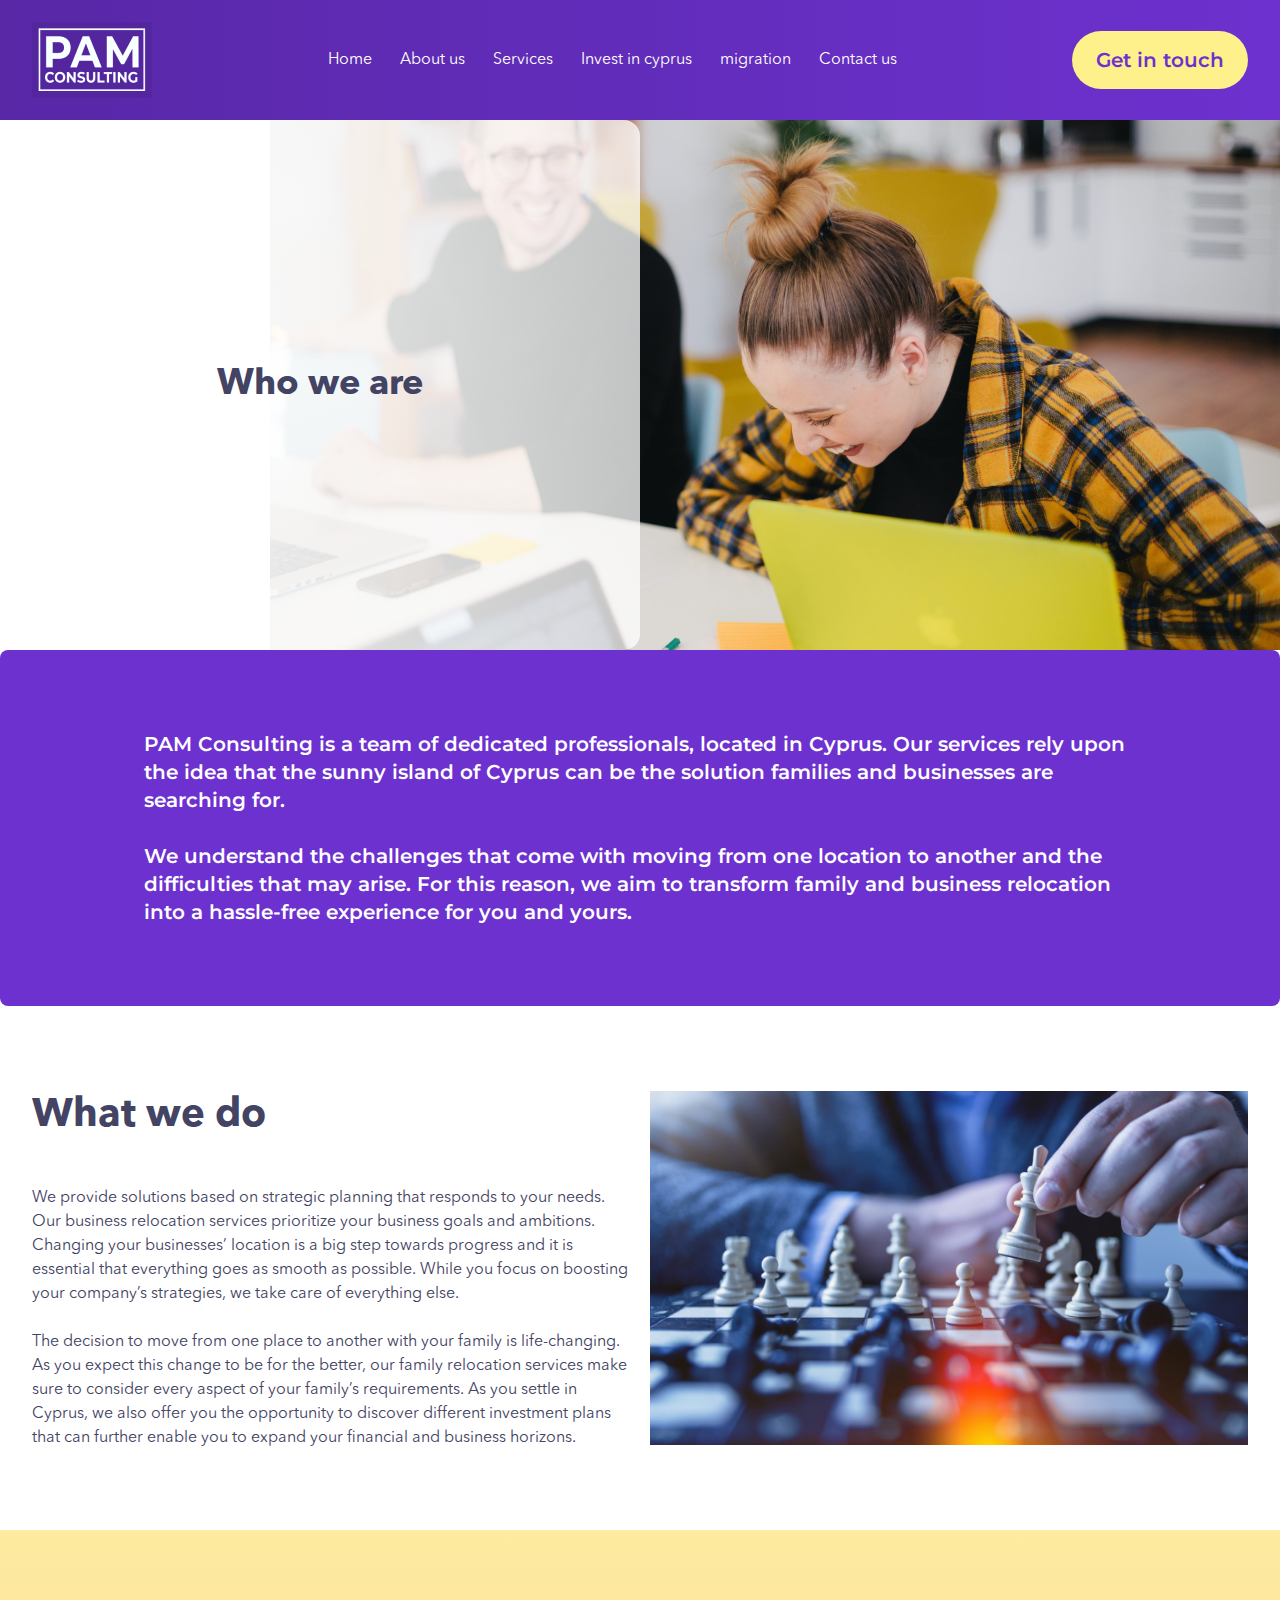
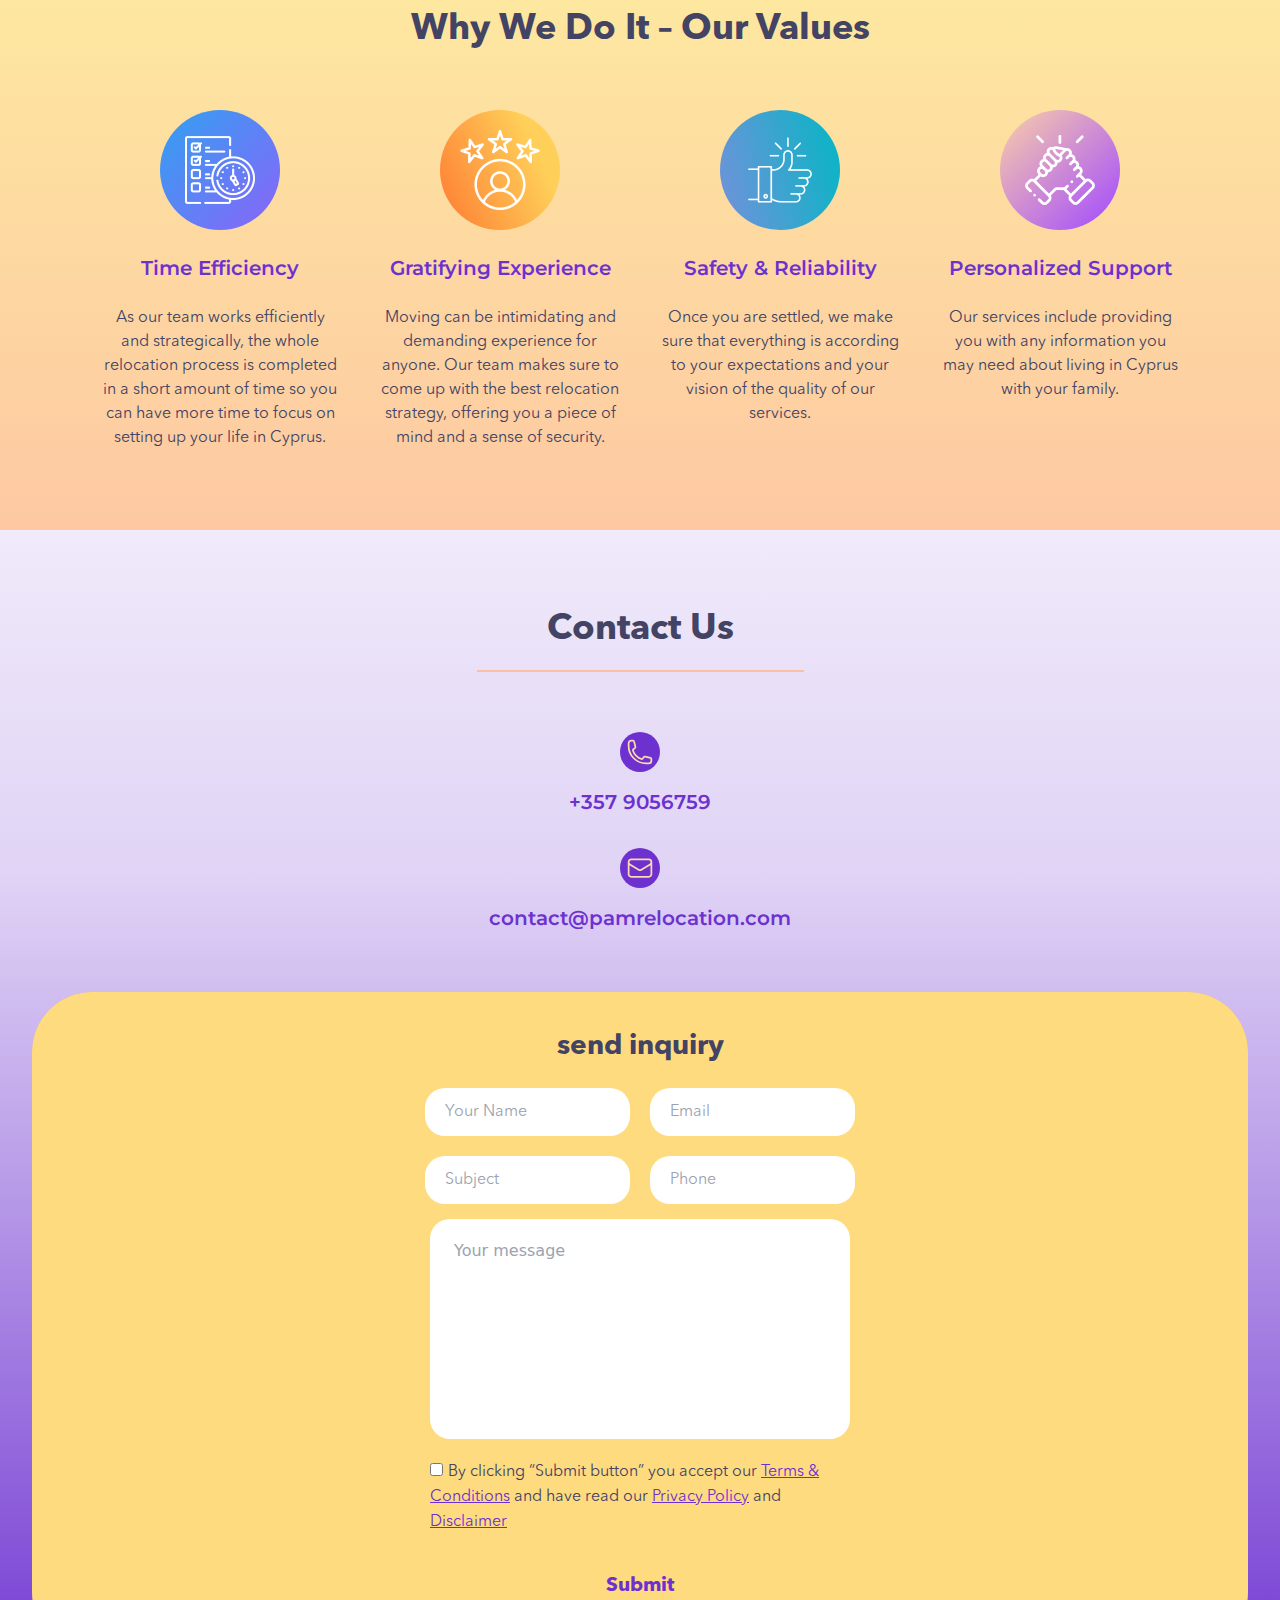
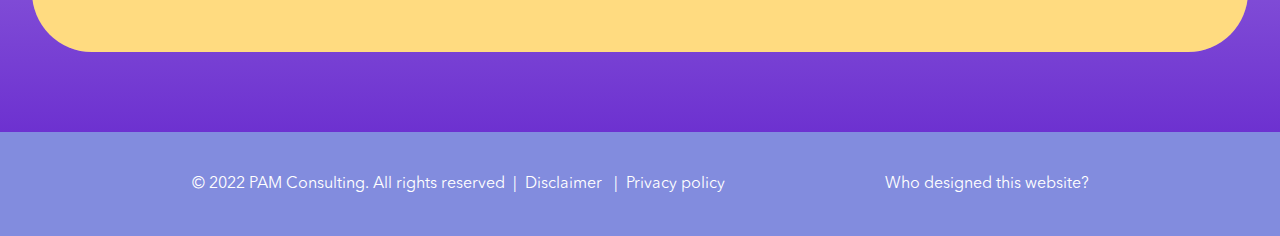
==== commit 320820bb: "why we do it section completed" ====
--- a/about_us.html
+++ b/about_us.html
@@ -81,6 +81,31 @@
           stroke-linejoin="round"
           d="M21.75 6.75v10.5a2.25 2.25 0 01-2.25 2.25h-15a2.25 2.25 0 01-2.25-2.25V6.75m19.5 0A2.25 2.25 0 0019.5 4.5h-15a2.25 2.25 0 00-2.25 2.25m19.5 0v.243a2.25 2.25 0 01-1.07 1.916l-7.5 4.615a2.25 2.25 0 01-2.36 0L3.32 8.91a2.25 2.25 0 01-1.07-1.916V6.75"
         />
+      </symbol>
+      <symbol
+        id="time"
+        viewBox="0 0 70 70"
+        fill="currentColor"
+        xmlns="http://www.w3.org/2000/svg"
+        xmlns:xlink="http://www.w3.org/1999/xlink"
+      >
+        <rect width="70" height="70" fill="url(#pattern0)" />
+        <defs>
+          <pattern
+            id="pattern0"
+            patternContentUnits="objectBoundingBox"
+            width="1"
+            height="1"
+          >
+            <use xlink:href="#image0_1417_2641" transform="scale(0.00195312)" />
+          </pattern>
+          <image
+            id="image0_1417_2641"
+            width="512"
+            height="512"
+            xlink:href="[data-uri]"
+          />
+        </defs>
       </symbol>
     </svg>
     <header
@@ -224,7 +249,87 @@
           </div>
         </div>
       </section>
+      <section class="why-we-do-it-section">
+        <div class="container">
+          <div>
+            <h2
+              class="text-[#434364] text-4xl font-avenirNextBold text-center mb-[60px]"
+            >
+              Why We Do It – Our Values
+            </h2>
+            <div
+              class="flex justify-center items-start gap-y-8 flex-wrap child:w-[280px] child:flex child:flex-col child:items-center child:gap-6 child:px-5"
+            >
+              <div>
+                <div class="why-we-do-it-section-items-img-1">
+                  <img src="./files/imgs/about_us_imgs/time.png" alt="img" />
+                </div>
+                <h3
+                  class="text-purple-400 text-xl font-Montserrat-semi text-center"
+                >
+                  Time Efficiency
+                </h3>
+                <p class="text-[#434364] text-base text-center font-avenirNext">
+                  As our team works efficiently and strategically, the whole
+                  relocation process is completed in a short amount of time so
+                  you can have more time to focus on setting up your life in
+                  Cyprus.
+                </p>
+              </div>
+              <div>
+                <div class="why-we-do-it-section-items-img-2">
+                  <img
+                    src="./files/imgs/about_us_imgs/experience.png"
+                    alt="img"
+                  />
+                </div>
+                <h3
+                  class="text-purple-400 text-xl font-Montserrat-semi text-center"
+                >
+                  Gratifying Experience
+                </h3>
+                <p class="text-[#434364] text-base text-center font-avenirNext">
+                  Moving can be intimidating and demanding experience for
+                  anyone. Our team makes sure to come up with the best
+                  relocation strategy, offering you a piece of mind and a sense
+                  of security.
+                </p>
+              </div>
+              <div>
+                <div class="why-we-do-it-section-items-img-3">
+                  <img src="./files/imgs/about_us_imgs/like.png" alt="img" />
+                </div>
+                <h3
+                  class="text-purple-400 text-xl font-Montserrat-semi text-center"
+                >
+                  Safety & Reliability
+                </h3>
+                <p class="text-[#434364] text-base text-center font-avenirNext">
+                  Once you are settled, we make sure that everything is
+                  according to your expectations and your vision of the quality
+                  of our services.
+                </p>
+              </div>
+              <div>
+                <div class="why-we-do-it-section-items-img-4">
+                  <img src="./files/imgs/about_us_imgs/support.png" alt="img" />
+                </div>
+                <h3
+                  class="text-purple-400 text-xl font-Montserrat-semi text-center"
+                >
+                  Personalized Support
+                </h3>
+                <p class="text-[#434364] text-base text-center font-avenirNext">
+                  Our services include providing you with any information you
+                  may need about living in Cyprus with your family.
+                </p>
+              </div>
+            </div>
+          </div>
+        </div>
+      </section>
     </main>
+
     <footer>
       <div class="footer__contact-section">
         <div class="container">
--- a/styles/about_us.css
+++ b/styles/about_us.css
@@ -630,7 +630,59 @@
   border-radius: 60px;
   padding-top: 34px;
   padding-bottom: 34px;
-  background: linear-gradient(#f7e0a7, #ffc022);
+  background: #ffdb80;
+  -webkit-backdrop-filter: blur(250px);
+          backdrop-filter: blur(250px);
+}
+
+.why-we-do-it-section {
+  padding-top: 80px;
+  padding-bottom: 80px;
+  background: linear-gradient(180deg, #fefc9e -47.89%, #fdbfa3 126.42%);
+}
+
+.why-we-do-it-section-items-img-1 {
+  display: flex;
+  height: 120px;
+  width: 120px;
+  align-items: center;
+  justify-content: center;
+  border-radius: 9999px;
+  background: linear-gradient(133deg, #2ea3f2 -3.48%, #a651fb 130.9%);
+}
+
+.why-we-do-it-section-items-img-2 {
+  display: flex;
+  height: 120px;
+  width: 120px;
+  align-items: center;
+  justify-content: center;
+  border-radius: 800px;
+  background: linear-gradient(66deg, #fe6f2d -10.45%, #ffd059 76.78%);
+}
+
+.why-we-do-it-section-items-img-3 {
+  display: flex;
+  height: 120px;
+  width: 120px;
+  align-items: center;
+  justify-content: center;
+  border-radius: 800px;
+  background: linear-gradient(76deg, #828cde -12.62%, #00b8c3 103.26%);
+}
+
+.why-we-do-it-section-items-img-4 {
+  display: flex;
+  height: 120px;
+  width: 120px;
+  align-items: center;
+  justify-content: center;
+  border-radius: 800px;
+  background: linear-gradient(
+      135deg,
+      rgba(255, 185, 175, 0.3) -3.89%,
+      #a651fb 94.34%
+    );
 }
 
 .fixed {
@@ -686,6 +738,10 @@
   margin-bottom: 1.25rem;
 }
 
+.mb-\[60px\] {
+  margin-bottom: 60px;
+}
+
 .mt-5 {
   margin-top: 1.25rem;
 }
@@ -841,6 +897,10 @@
 
 .gap-y-7 {
   row-gap: 1.75rem;
+}
+
+.gap-y-8 {
+  row-gap: 2rem;
 }
 
 .overflow-hidden {
@@ -1168,8 +1228,28 @@
   position: relative;
 }
 
+.child\:flex > * {
+  display: flex;
+}
+
+.child\:w-\[280px\] > * {
+  width: 280px;
+}
+
 .child\:w-\[300px\] > * {
   width: 300px;
+}
+
+.child\:flex-col > * {
+  flex-direction: column;
+}
+
+.child\:items-center > * {
+  align-items: center;
+}
+
+.child\:gap-6 > * {
+  gap: 1.5rem;
 }
 
 .child\:rounded-\[20px\] > * {
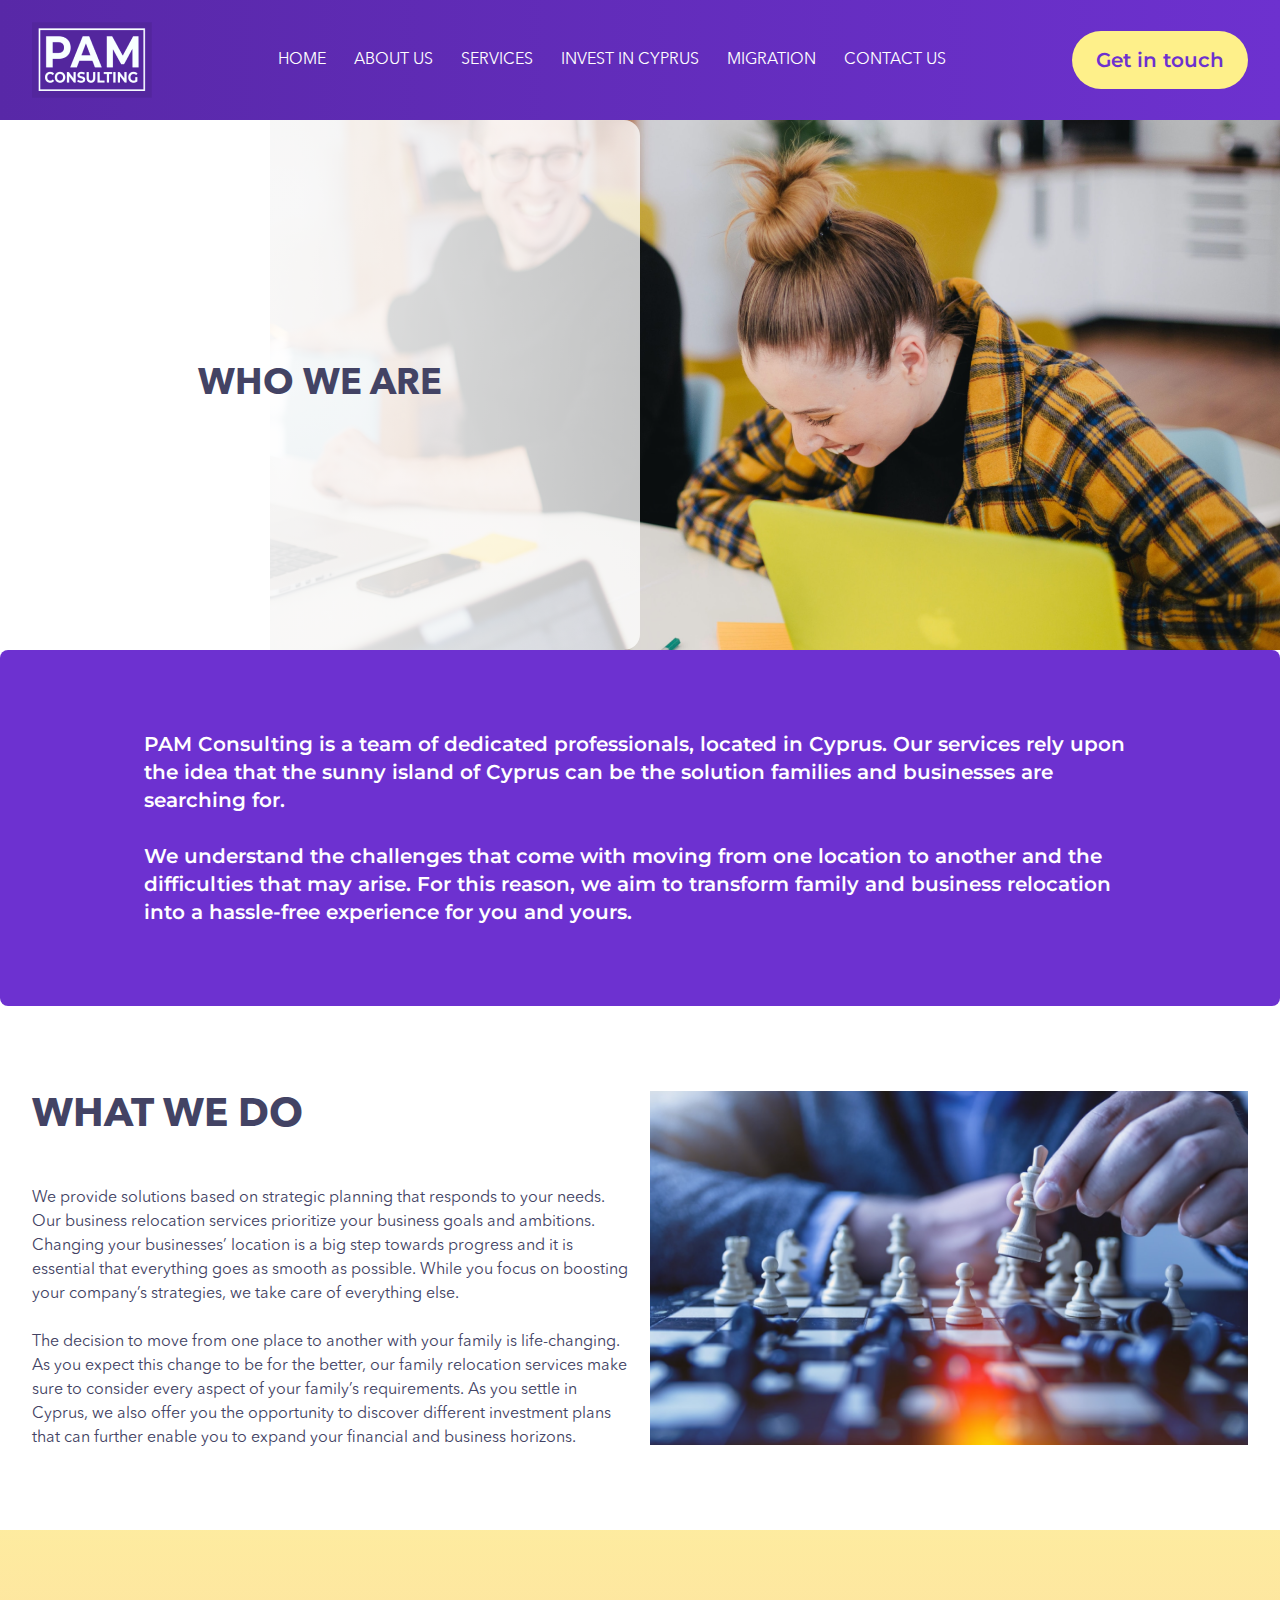
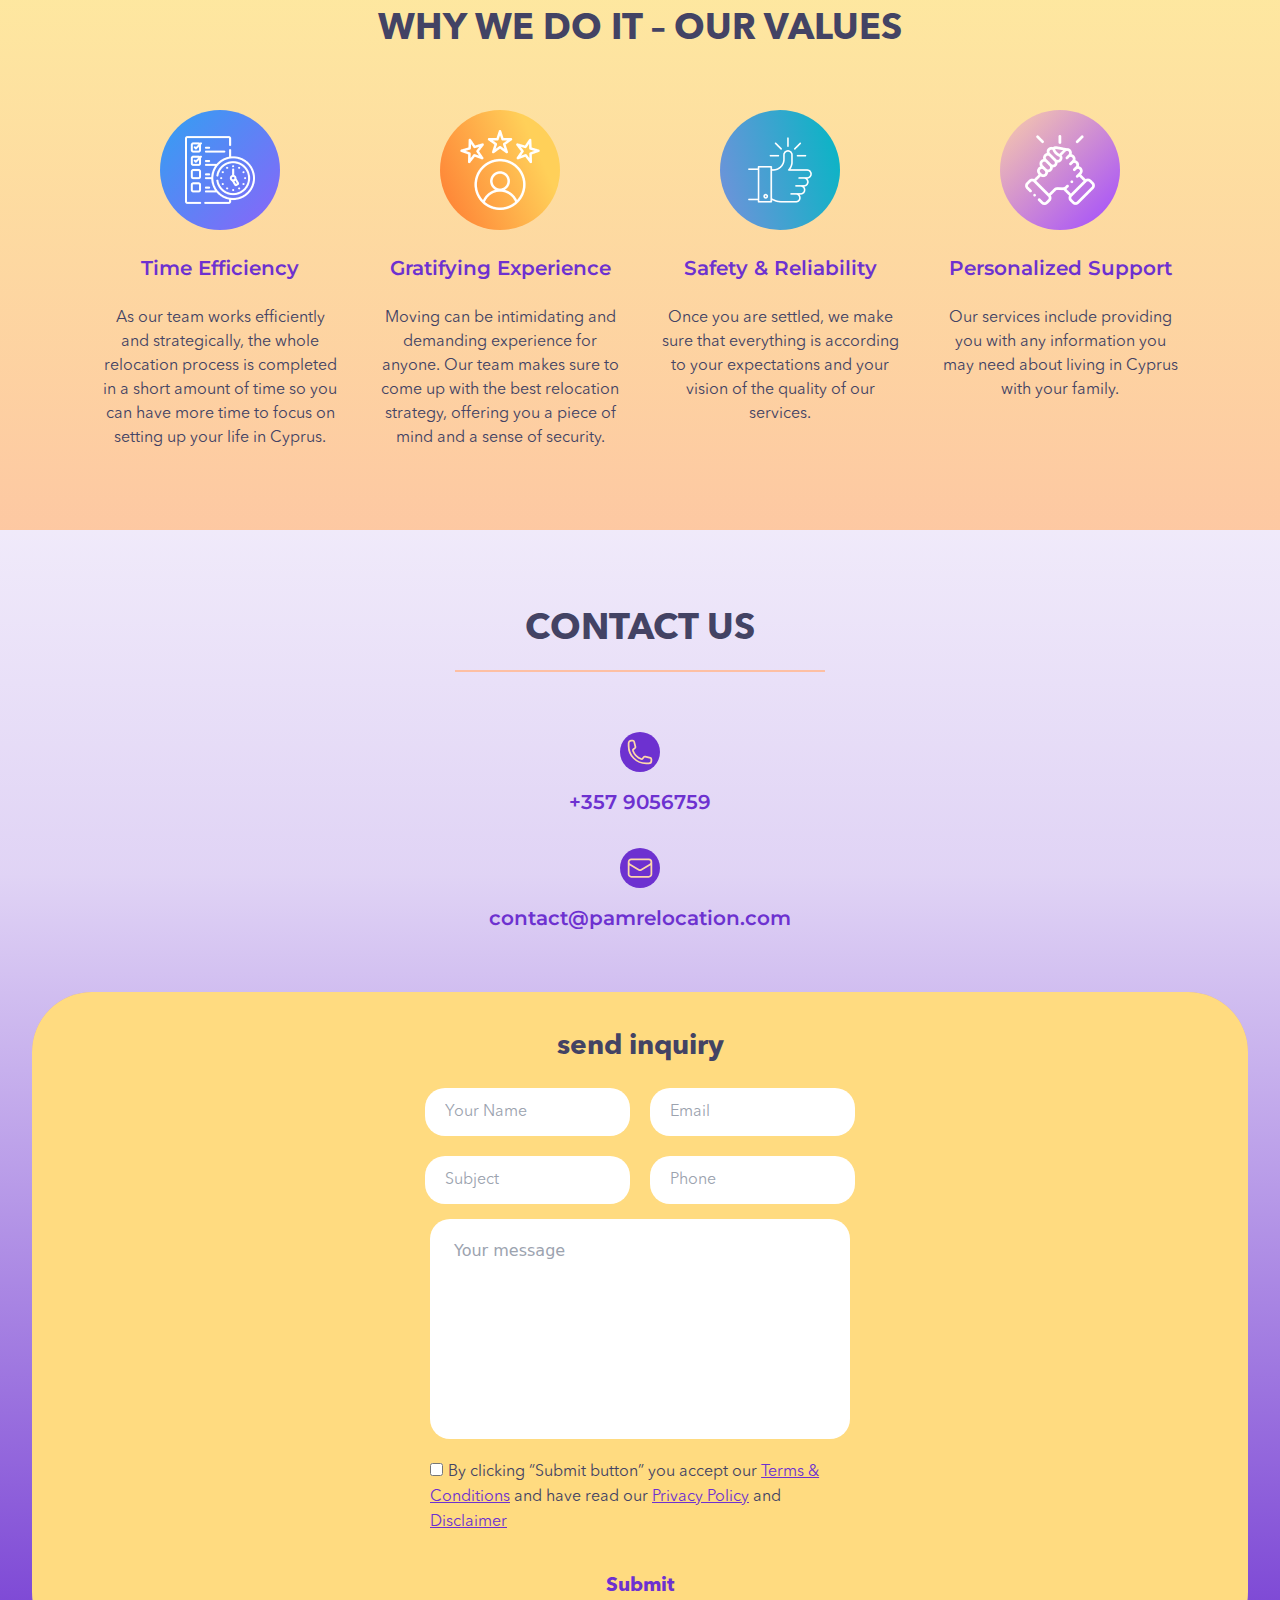
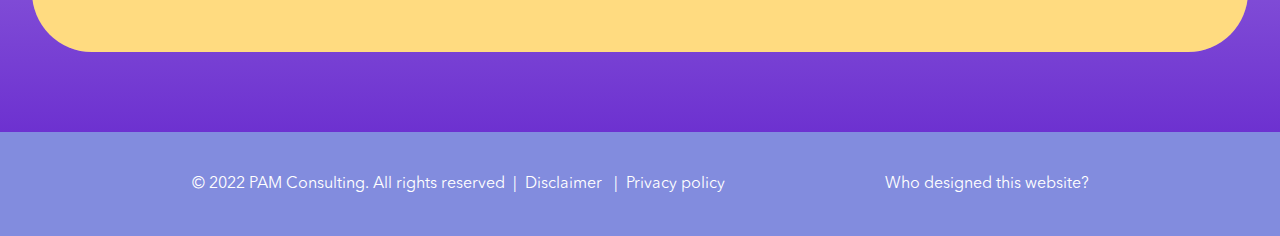
==== commit 55714291: "some texts become uppercase" ====
--- a/about_us.html
+++ b/about_us.html
@@ -82,31 +82,6 @@
           d="M21.75 6.75v10.5a2.25 2.25 0 01-2.25 2.25h-15a2.25 2.25 0 01-2.25-2.25V6.75m19.5 0A2.25 2.25 0 0019.5 4.5h-15a2.25 2.25 0 00-2.25 2.25m19.5 0v.243a2.25 2.25 0 01-1.07 1.916l-7.5 4.615a2.25 2.25 0 01-2.36 0L3.32 8.91a2.25 2.25 0 01-1.07-1.916V6.75"
         />
       </symbol>
-      <symbol
-        id="time"
-        viewBox="0 0 70 70"
-        fill="currentColor"
-        xmlns="http://www.w3.org/2000/svg"
-        xmlns:xlink="http://www.w3.org/1999/xlink"
-      >
-        <rect width="70" height="70" fill="url(#pattern0)" />
-        <defs>
-          <pattern
-            id="pattern0"
-            patternContentUnits="objectBoundingBox"
-            width="1"
-            height="1"
-          >
-            <use xlink:href="#image0_1417_2641" transform="scale(0.00195312)" />
-          </pattern>
-          <image
-            id="image0_1417_2641"
-            width="512"
-            height="512"
-            xlink:href="[data-uri]"
-          />
-        </defs>
-      </symbol>
     </svg>
     <header
       class="py-5 bg-gradient-to-r from-purple-900 to-purple-800 relative"
@@ -118,7 +93,7 @@
           </div>
           <nav class="hidden lg:block">
             <ul
-              class="flex items-center gap-x-7 text-base child:font-avenirNext child:text-white"
+              class="flex items-center gap-x-7 text-base child:font-avenirNext child:text-white child:uppercase"
             >
               <li><a href="#">Home</a></li>
               <li><a href="#">About us</a></li>
@@ -179,7 +154,7 @@
           class="who-are-we-section hidden lg:flex items-center justify-between h-[530px]"
         >
           <h1
-            class="h-full text-4xl font-avenirNextBold text-[#434364] w-1/2 flex items-center justify-center bg-gradient-to-r from-white to-white/75 rounded-e-2xl"
+            class="h-full text-4xl font-avenirNextBold text-[#434364] w-1/2 flex items-center justify-center bg-gradient-to-r uppercase from-white to-white/75 rounded-e-2xl"
           >
             Who we are
           </h1>
@@ -217,7 +192,7 @@
             class="flex flex-col lg:flex-row lg:items-center justify-center gap-5"
           >
             <div class="lg:w-1/2 text-[#434364]">
-              <h2 class="font-avenirNextBold text-[30px] xl:text-[40px] mb-10">
+              <h2 class="font-avenirNextBold text-[30px] xl:text-[40px] mb-10 uppercase">
                 What we do
               </h2>
               <p class="font-avenirNext leading-6">
@@ -253,7 +228,7 @@
         <div class="container">
           <div>
             <h2
-              class="text-[#434364] text-4xl font-avenirNextBold text-center mb-[60px]"
+              class="text-[#434364] text-4xl font-avenirNextBold text-center mb-[60px] uppercase"
             >
               Why We Do It – Our Values
             </h2>
@@ -336,7 +311,7 @@
           <div>
             <div class="flex justify-center">
               <h2
-                class="inline-block font-avenirNextBold text-2xl md:text-4xl text-[#434364] px-[70px] pb-5 border-b-2 border-[#FDBFA3]"
+                class="inline-block font-avenirNextBold text-2xl md:text-4xl text-[#434364] px-[70px] pb-5 border-b-2 border-[#FDBFA3] uppercase"
               >
                 Contact Us
               </h2>
--- a/styles/about_us.css
+++ b/styles/about_us.css
@@ -590,6 +590,24 @@
   }
 }
 
+:root {
+  overflow-x: hidden;
+  -webkit-tap-highlight-color: transparent;
+}
+
+::-webkit-scrollbar {
+  width: 0.5vw;
+}
+
+::-webkit-scrollbar-track {
+  background-color: #828cde;
+}
+
+::-webkit-scrollbar-thumb {
+  background-color: #fff;
+  border-radius: 5px;
+}
+
 textarea {
   resize: none;
 }
@@ -1161,6 +1179,10 @@
   line-height: 1.75rem;
 }
 
+.uppercase {
+  text-transform: uppercase;
+}
+
 .leading-10 {
   line-height: 2.5rem;
 }
@@ -1281,6 +1303,10 @@
 .child\:text-base > * {
   font-size: 1rem;
   line-height: 1.5rem;
+}
+
+.child\:uppercase > * {
+  text-transform: uppercase;
 }
 
 .child\:text-\[\#434364\] > * {
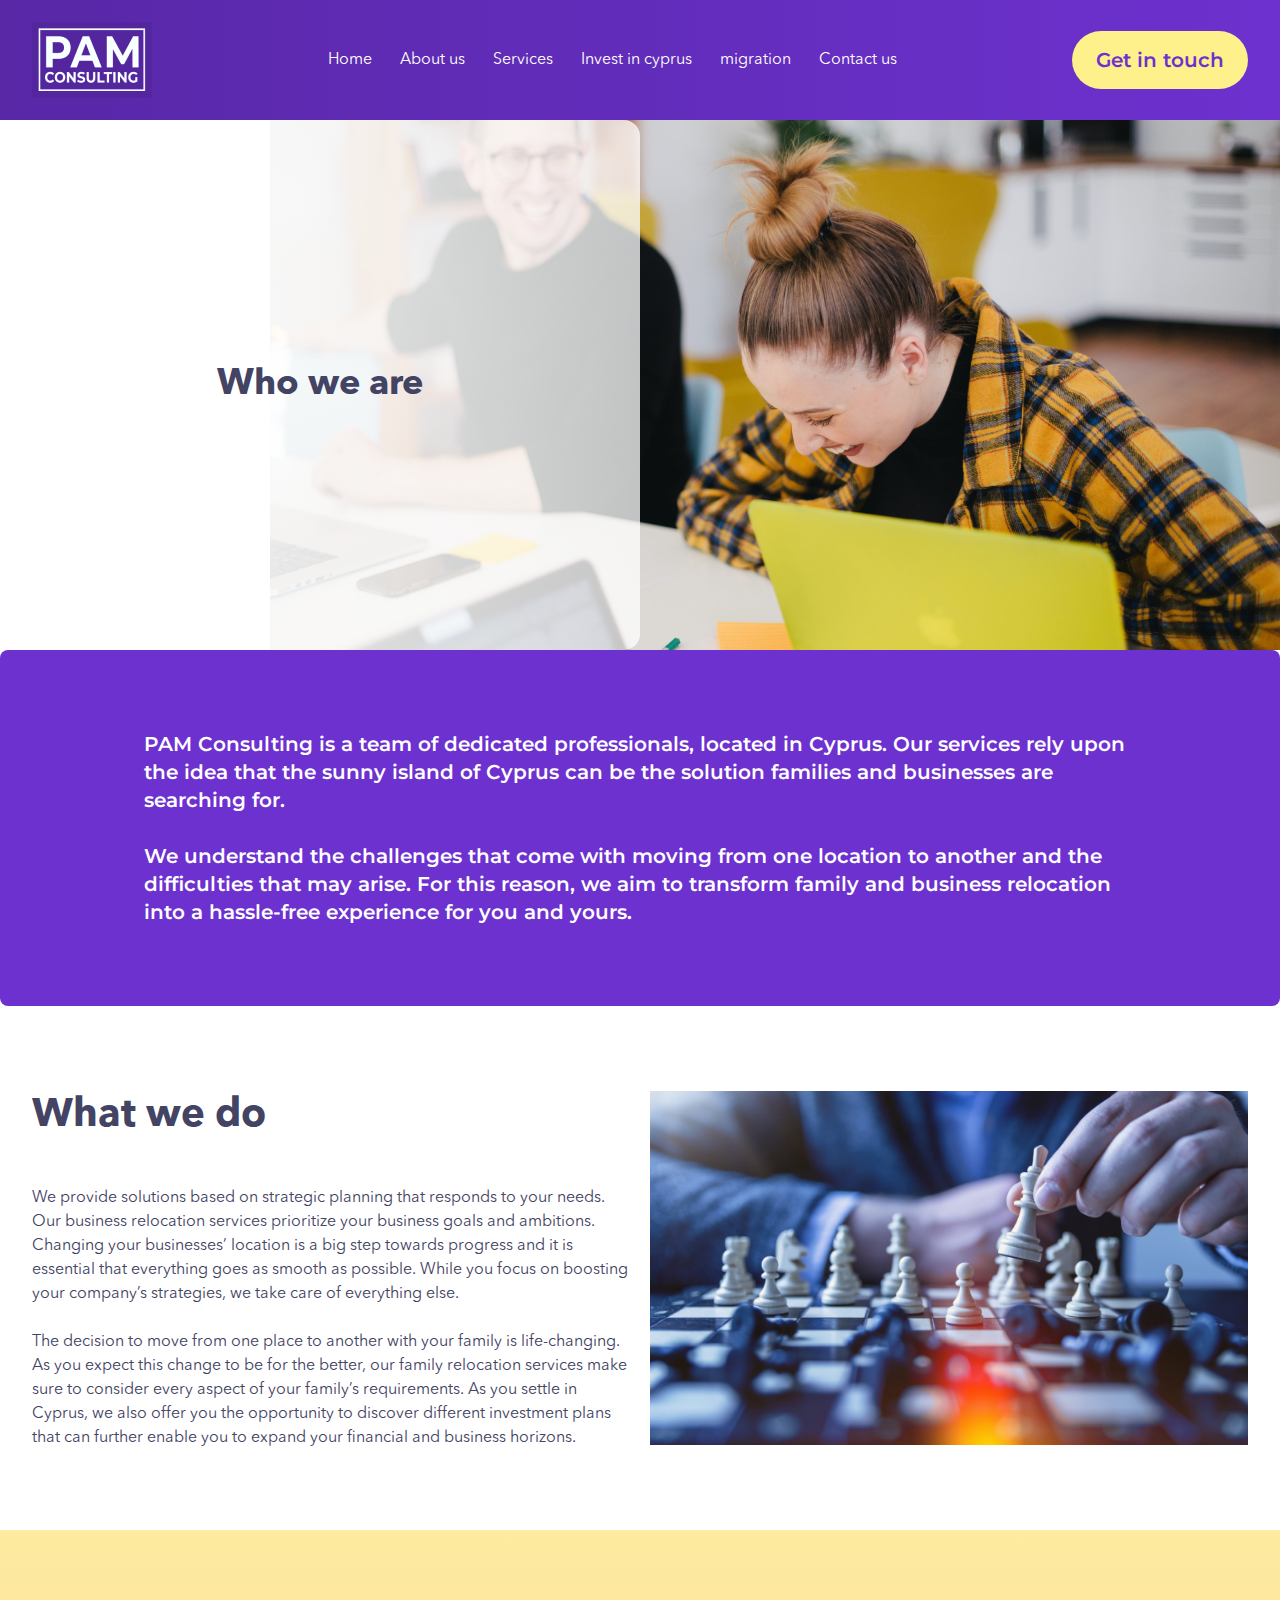
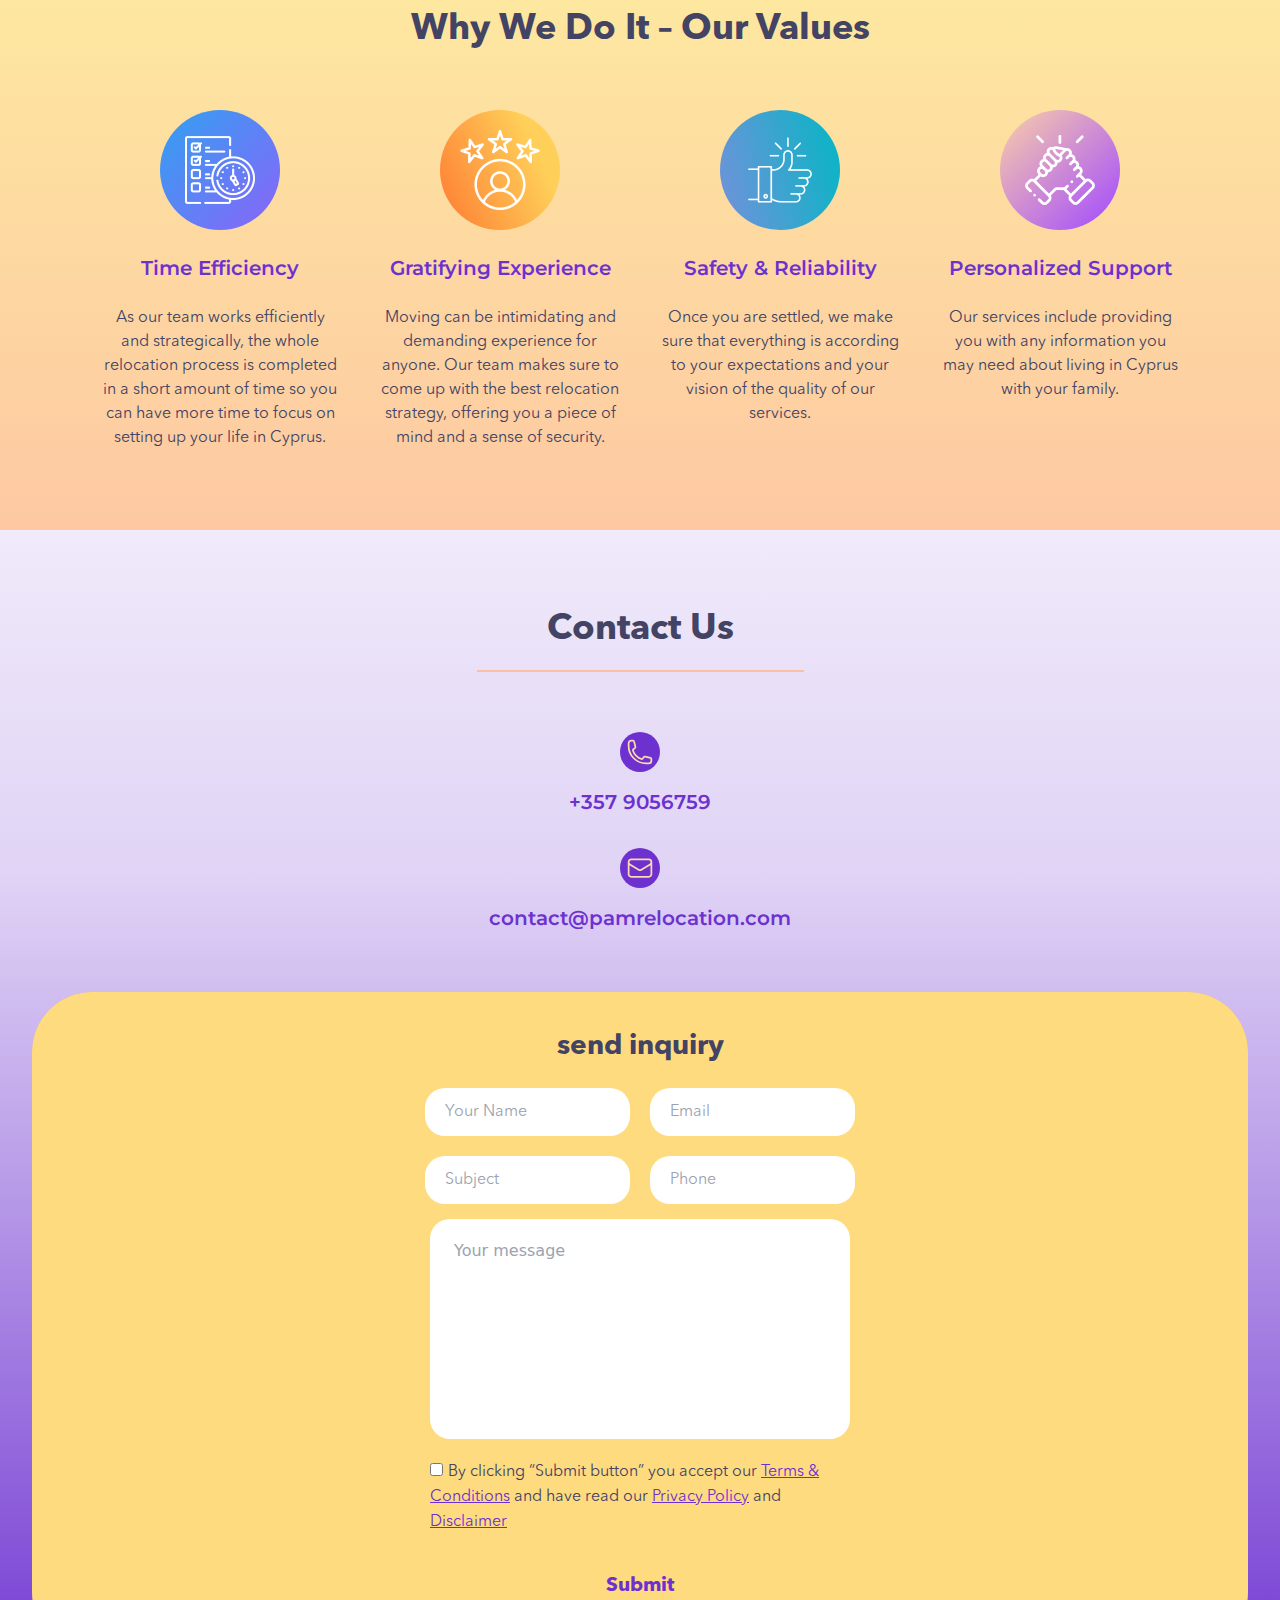
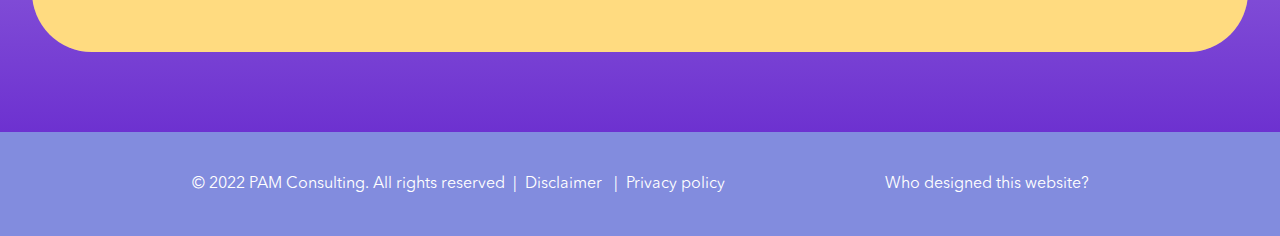
==== commit 6a6c1ff4: "ourservices home" ====
--- a/about_us.html
+++ b/about_us.html
@@ -93,7 +93,7 @@
           </div>
           <nav class="hidden lg:block">
             <ul
-              class="flex items-center gap-x-7 text-base child:font-avenirNext child:text-white child:uppercase"
+              class="flex items-center gap-x-7 text-base child:font-avenirNext child:text-white"
             >
               <li><a href="#">Home</a></li>
               <li><a href="#">About us</a></li>
@@ -109,6 +109,7 @@
             >
               <a href="#">Get in touch</a>
             </div>
+            
             <div class="block lg:hidden">
               <svg
                 class="mobile-nav-toggler text-white w-14 h-[42px] cursor-pointer"
@@ -154,7 +155,7 @@
           class="who-are-we-section hidden lg:flex items-center justify-between h-[530px]"
         >
           <h1
-            class="h-full text-4xl font-avenirNextBold text-[#434364] w-1/2 flex items-center justify-center bg-gradient-to-r uppercase from-white to-white/75 rounded-e-2xl"
+            class="h-full text-4xl font-avenirNextBold text-[#434364] w-1/2 flex items-center justify-center bg-gradient-to-r from-white to-white/75 rounded-e-2xl"
           >
             Who we are
           </h1>
@@ -192,7 +193,7 @@
             class="flex flex-col lg:flex-row lg:items-center justify-center gap-5"
           >
             <div class="lg:w-1/2 text-[#434364]">
-              <h2 class="font-avenirNextBold text-[30px] xl:text-[40px] mb-10 uppercase">
+              <h2 class="font-avenirNextBold text-[30px] xl:text-[40px] mb-10">
                 What we do
               </h2>
               <p class="font-avenirNext leading-6">
@@ -228,7 +229,7 @@
         <div class="container">
           <div>
             <h2
-              class="text-[#434364] text-4xl font-avenirNextBold text-center mb-[60px] uppercase"
+              class="text-[#434364] text-4xl font-avenirNextBold text-center mb-[60px]"
             >
               Why We Do It – Our Values
             </h2>
@@ -311,7 +312,7 @@
           <div>
             <div class="flex justify-center">
               <h2
-                class="inline-block font-avenirNextBold text-2xl md:text-4xl text-[#434364] px-[70px] pb-5 border-b-2 border-[#FDBFA3] uppercase"
+                class="inline-block font-avenirNextBold text-2xl md:text-4xl text-[#434364] px-[70px] pb-5 border-b-2 border-[#FDBFA3]"
               >
                 Contact Us
               </h2>
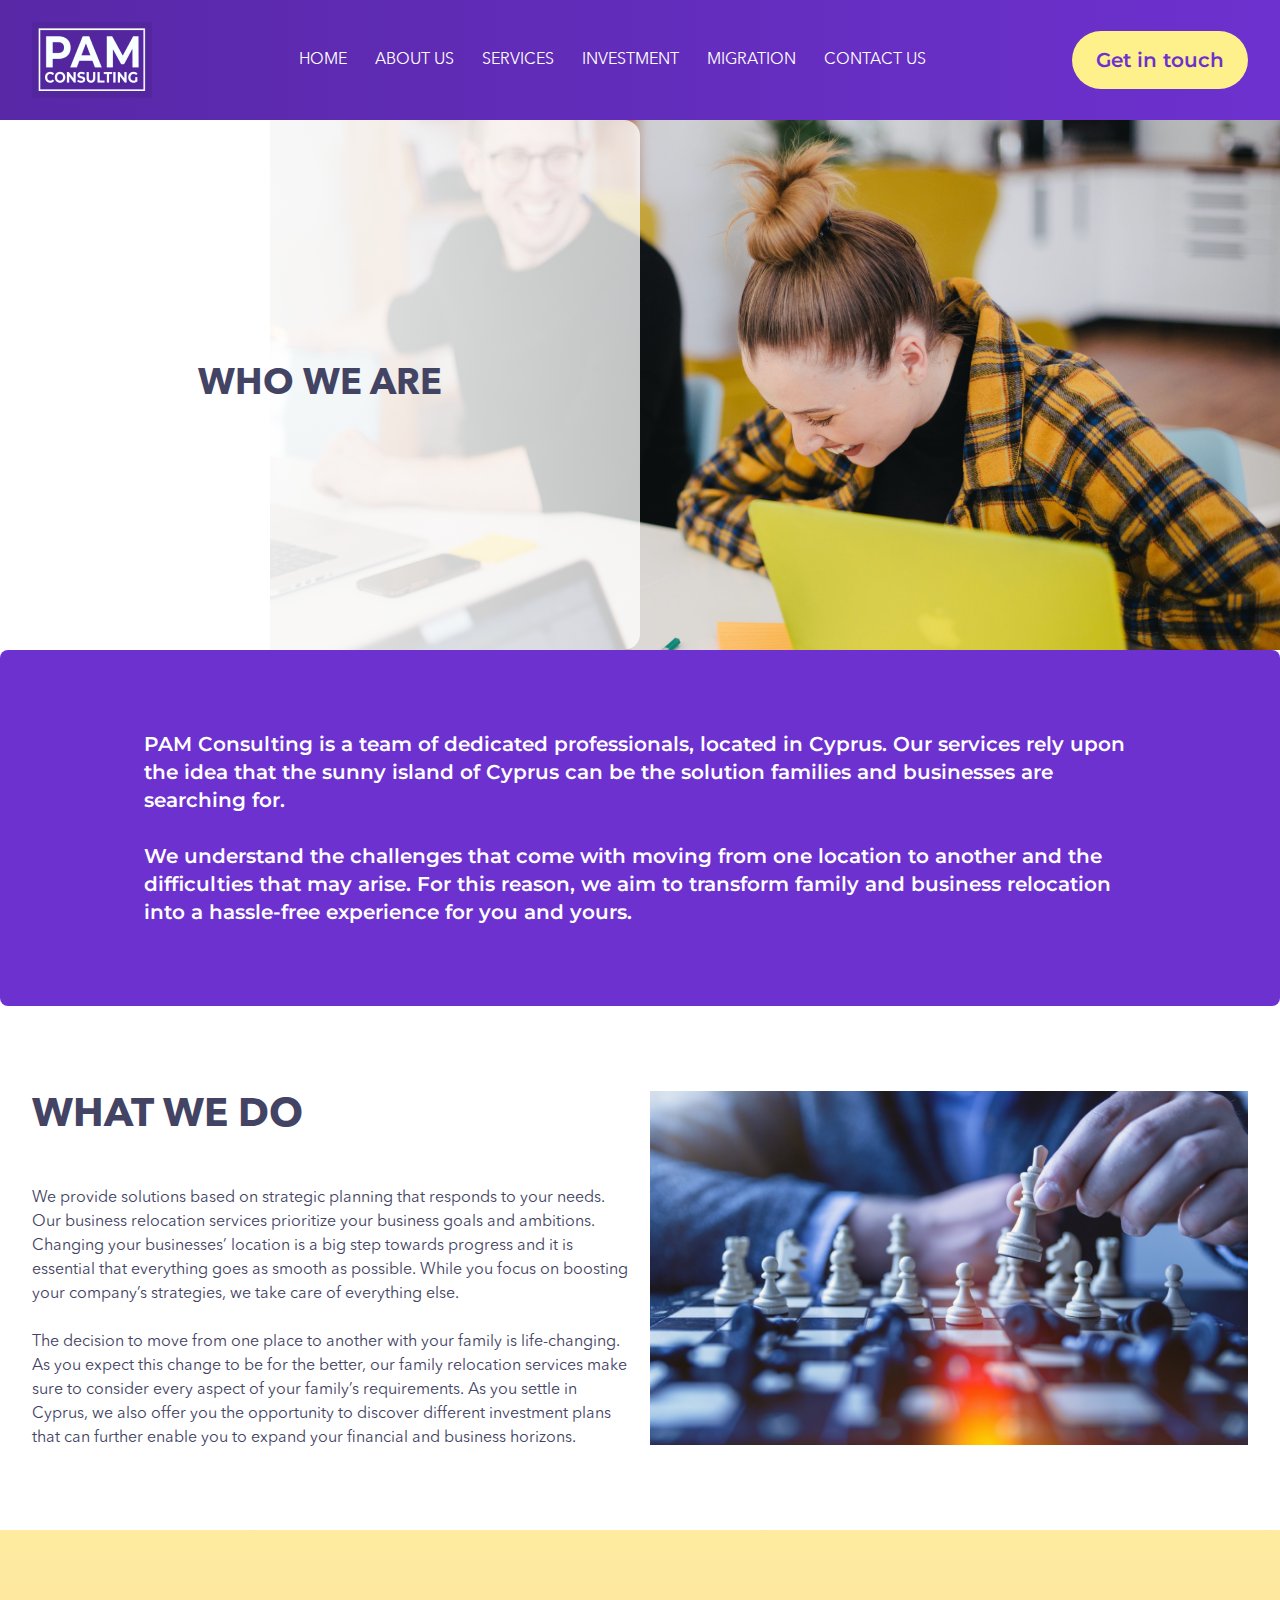
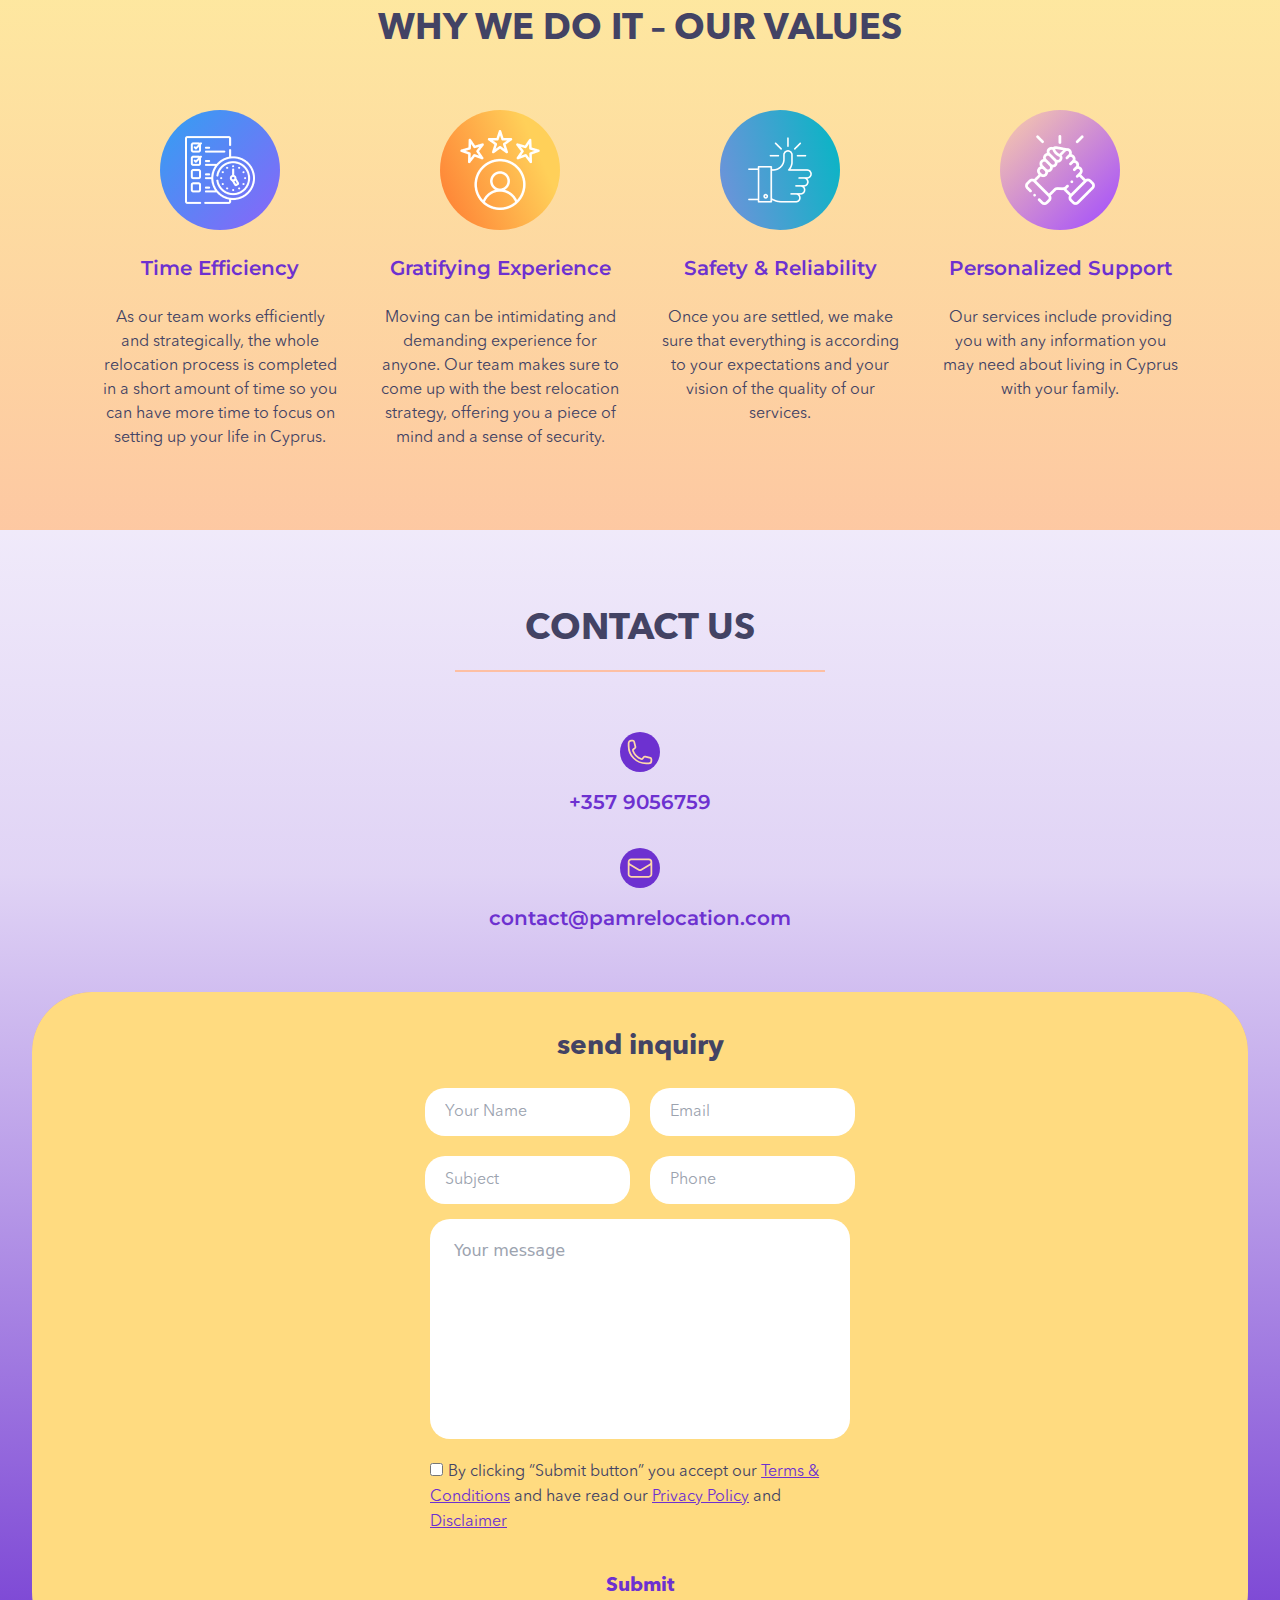
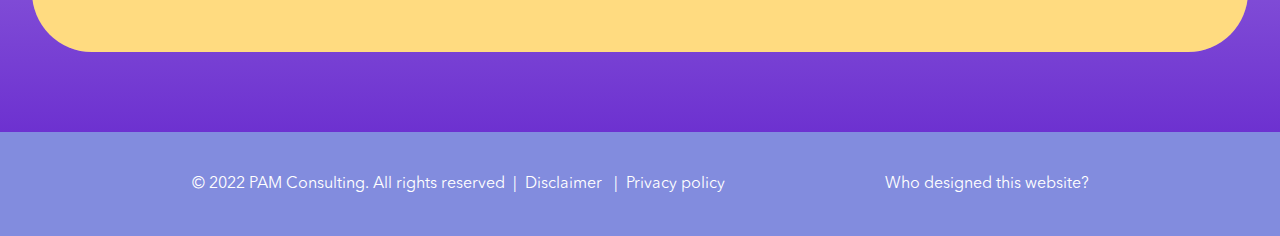
==== commit 062a6acd: "routes added" ====
--- a/about_us.html
+++ b/about_us.html
@@ -93,13 +93,13 @@
           </div>
           <nav class="hidden lg:block">
             <ul
-              class="flex items-center gap-x-7 text-base child:font-avenirNext child:text-white"
+              class="flex items-center gap-x-7 text-base child:font-avenirNext child:text-white child:uppercase"
             >
-              <li><a href="#">Home</a></li>
-              <li><a href="#">About us</a></li>
+              <li><a href="./index.html">Home</a></li>
+              <li><a href="./about_us.html">About us</a></li>
               <li><a href="#">Services</a></li>
-              <li><a href="#">Invest in cyprus</a></li>
-              <li><a href="#">migration</a></li>
+              <li><a href="./investment.html">Investment</a></li>
+              <li><a href="./migration.html">migration</a></li>
               <li><a href="#">Contact us</a></li>
             </ul>
           </nav>
@@ -109,7 +109,6 @@
             >
               <a href="#">Get in touch</a>
             </div>
-            
             <div class="block lg:hidden">
               <svg
                 class="mobile-nav-toggler text-white w-14 h-[42px] cursor-pointer"
@@ -135,11 +134,11 @@
                 <ul
                   class="flex flex-col items-start gap-y-7 text-base sm:text-xl child:font-avenirNext child:text-black child:before:transition-all child:relative child:pl-4 child:before:content-[''] child:before:h-1 child:before:w-0 child-hover:before:w-3 child:before:bg-purple-900 child:before:absolute child:before:top-0 child:before:bottom-0 child:before:left-0 child:before:my-auto child:before:rounded-md"
                 >
-                  <li><a href="#">Home</a></li>
-                  <li><a href="#">About us</a></li>
+                  <li><a href="./index.html">Home</a></li>
+                  <li><a href="./about_us.html">About us</a></li>
                   <li><a href="#">Services</a></li>
-                  <li><a href="#">Invest in cyprus</a></li>
-                  <li><a href="#">migration</a></li>
+                  <li><a href="./investment.html">Investment</a></li>
+                  <li><a href="./migration.html">migration</a></li>
                   <li><a href="#">Contact us</a></li>
                 </ul>
               </div>
@@ -155,7 +154,7 @@
           class="who-are-we-section hidden lg:flex items-center justify-between h-[530px]"
         >
           <h1
-            class="h-full text-4xl font-avenirNextBold text-[#434364] w-1/2 flex items-center justify-center bg-gradient-to-r from-white to-white/75 rounded-e-2xl"
+            class="h-full text-4xl font-avenirNextBold text-[#434364] w-1/2 flex items-center justify-center bg-gradient-to-r uppercase from-white to-white/75 rounded-e-2xl"
           >
             Who we are
           </h1>
@@ -193,7 +192,9 @@
             class="flex flex-col lg:flex-row lg:items-center justify-center gap-5"
           >
             <div class="lg:w-1/2 text-[#434364]">
-              <h2 class="font-avenirNextBold text-[30px] xl:text-[40px] mb-10">
+              <h2
+                class="font-avenirNextBold text-[30px] xl:text-[40px] mb-10 uppercase"
+              >
                 What we do
               </h2>
               <p class="font-avenirNext leading-6">
@@ -229,7 +230,7 @@
         <div class="container">
           <div>
             <h2
-              class="text-[#434364] text-4xl font-avenirNextBold text-center mb-[60px]"
+              class="text-[#434364] text-4xl font-avenirNextBold text-center mb-[60px] uppercase"
             >
               Why We Do It – Our Values
             </h2>
@@ -312,7 +313,7 @@
           <div>
             <div class="flex justify-center">
               <h2
-                class="inline-block font-avenirNextBold text-2xl md:text-4xl text-[#434364] px-[70px] pb-5 border-b-2 border-[#FDBFA3]"
+                class="inline-block font-avenirNextBold text-2xl md:text-4xl text-[#434364] px-[70px] pb-5 border-b-2 border-[#FDBFA3] uppercase"
               >
                 Contact Us
               </h2>
